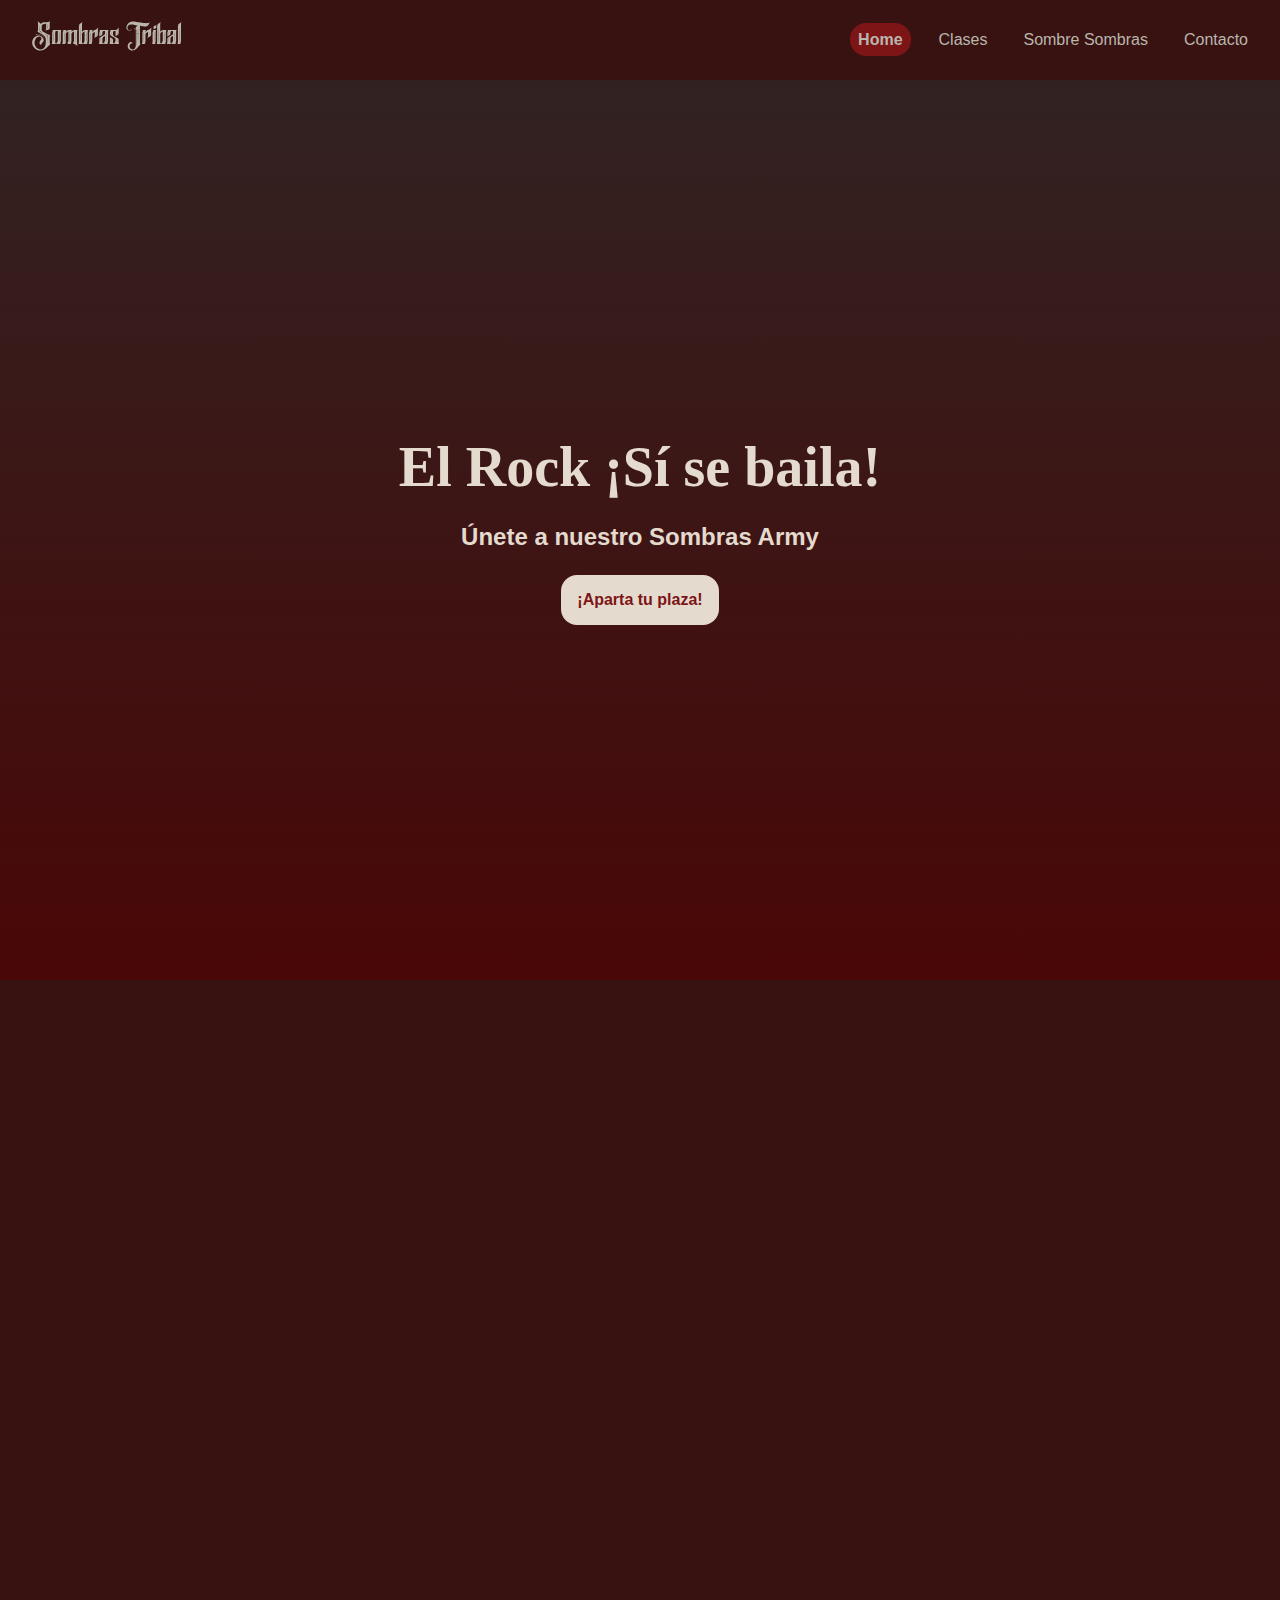
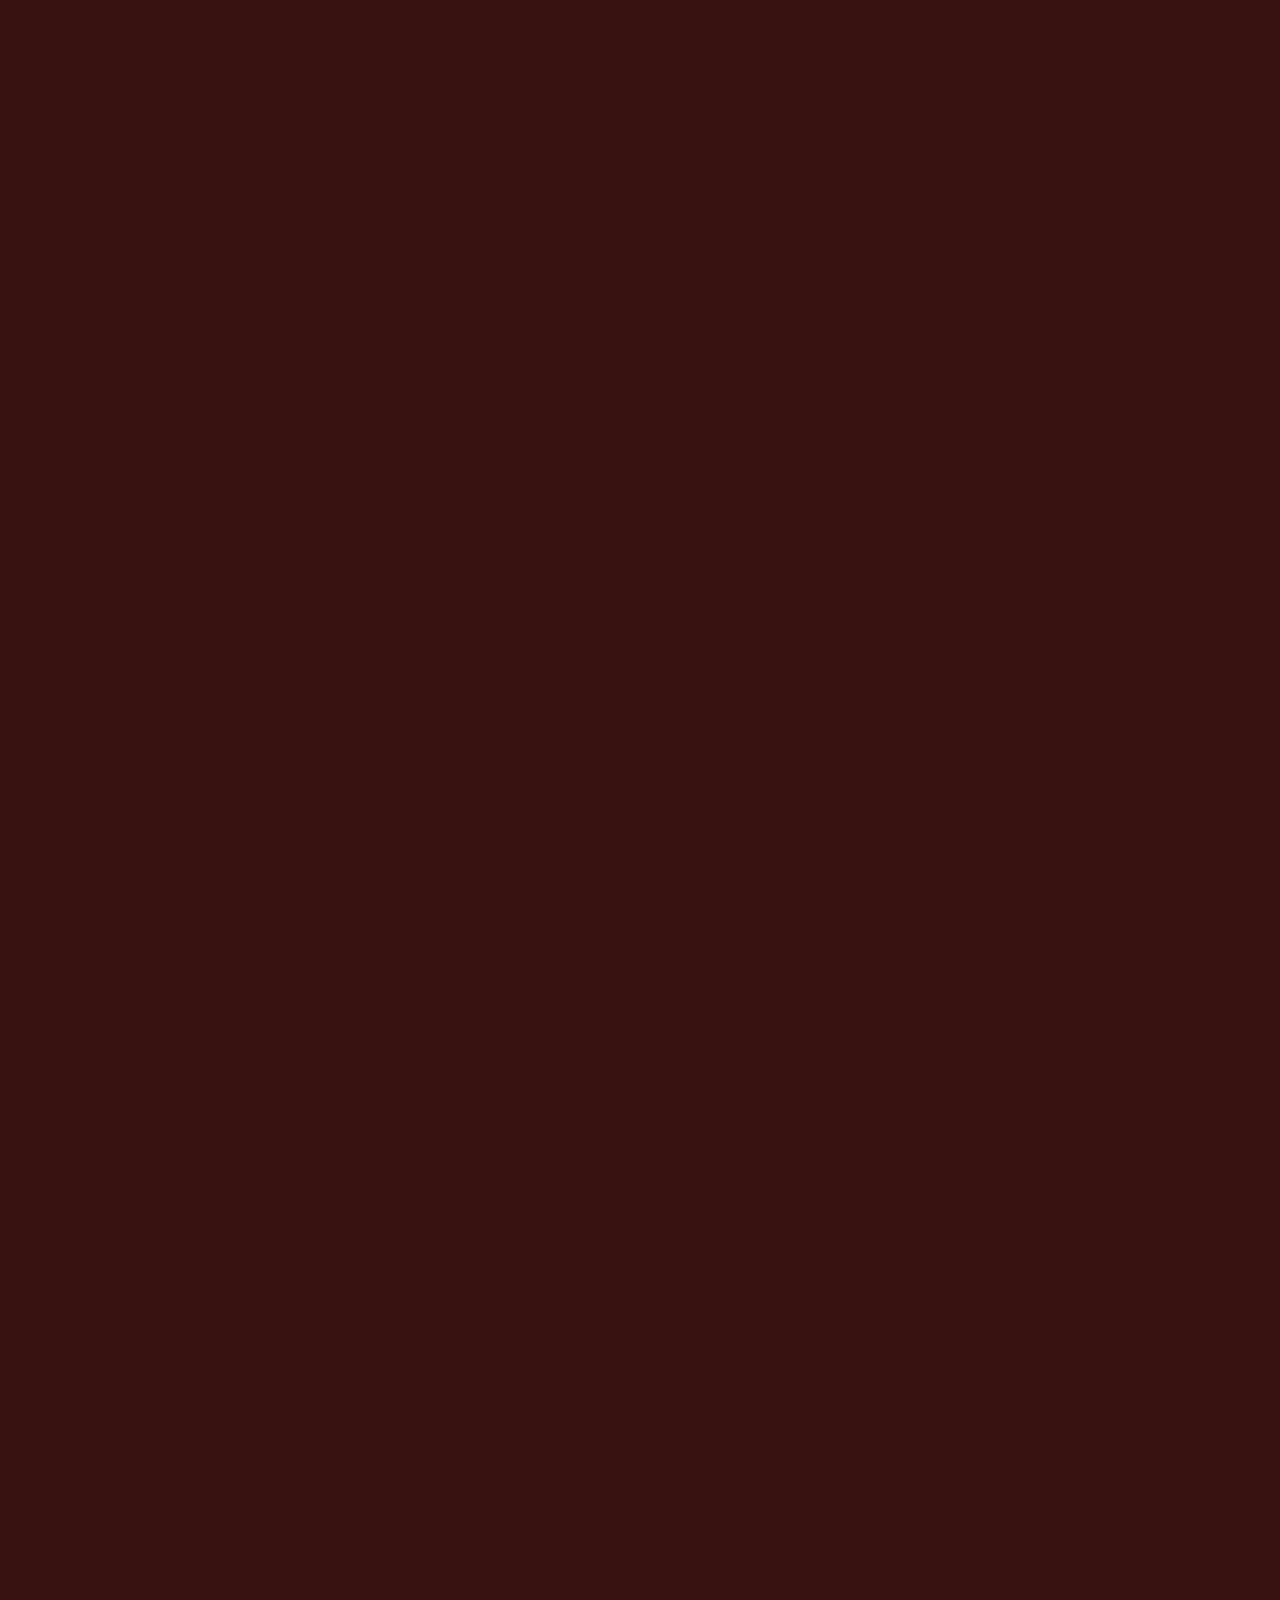
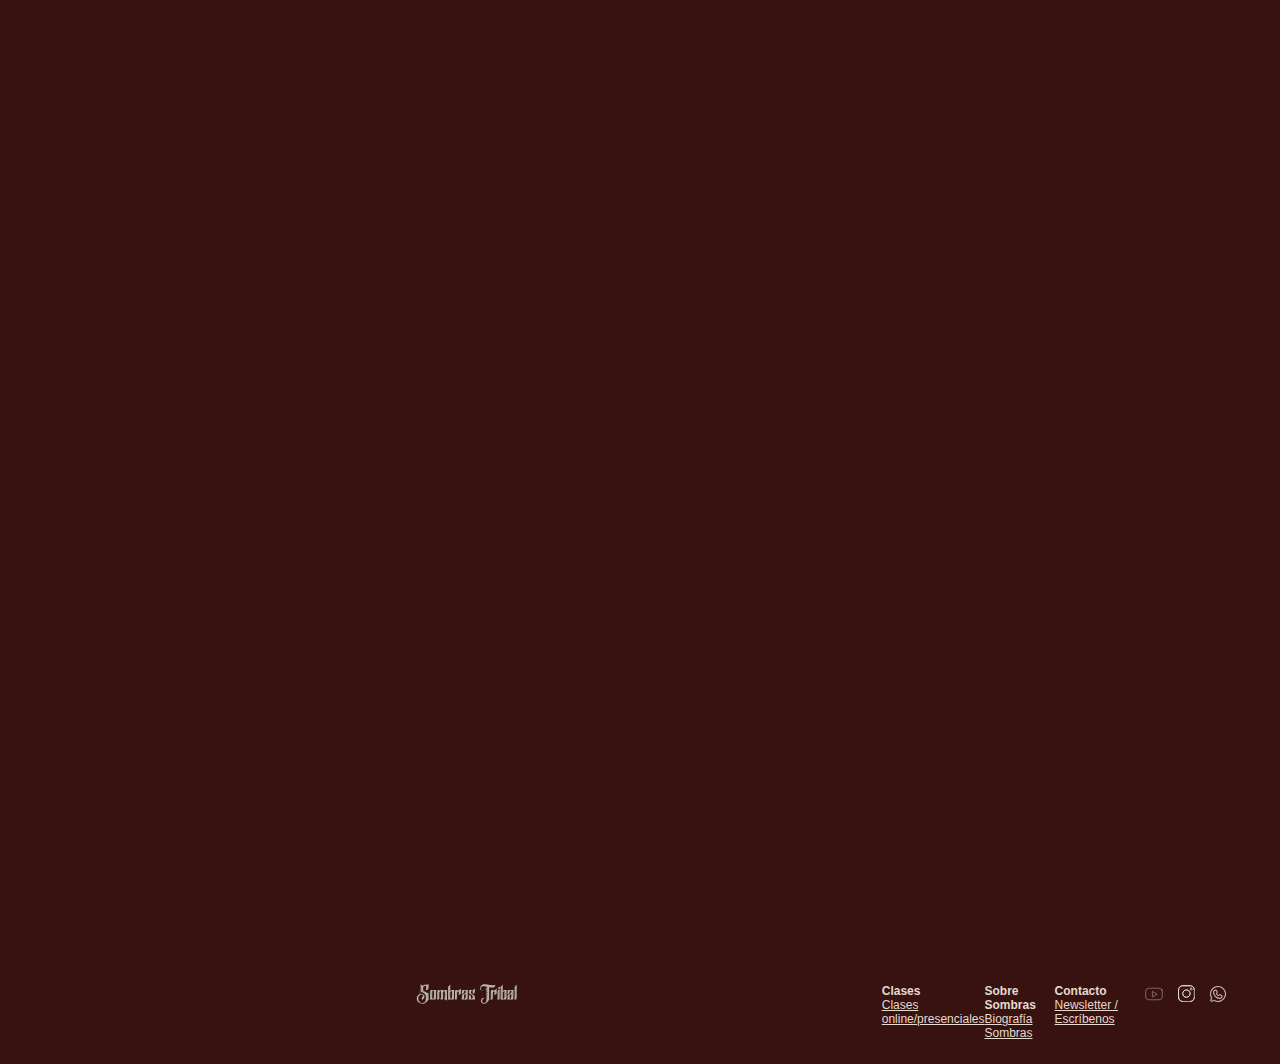
==== index.html @ c1f5e8cf "arreglo de imagenes en webp" ====
<!-- Este documento HTML contiene la información principal de la web
Header - Barra de navegación - Contenido principal - Pie de página
-->

<!DOCTYPE html>
<html lang="es">

<head>
    <meta charset="UTF-8">
    <meta name="viewport" content="width=device-width, initial-scale=1.0">
            <!-- Primary Meta Tags -->
    <title>Sombras Tribal</title>
    <meta name="title" content="Sombras Tribal" />
    <meta name="description" content="" />

    <!-- Open Graph / Facebook -->
    <meta property="og:type" content="website" />
    <meta property="og:url" content="https://xiuquijadacei.com/" />
    <meta property="og:title" content="Sombras Tribal" />
    <meta property="og:description" content="" />
    <meta property="og:image" content="./assets/clases_composicion.jpg" />

    <!-- Twitter -->
    <meta property="twitter:card" content="summary_large_image" />
    <meta property="twitter:url" content="https://xiuquijadacei.com/" />
    <meta property="twitter:title" content="Sombras Tribal" />
    <meta property="twitter:description" content="" />
    <meta property="twitter:image" content="./assets/clases_composicion.jpg" />

<!-- Meta Tags Generated with https://metatags.io -->
    <!--Favicon -->
    <link rel="shortcut icon" href="./assets/apple-touch-icon.png" type="image/x-icon">

    <link rel="stylesheet" href="css/index.css">
    <script defer src="js/index.js"></script>
</head>

<body>

    <!-- Header - Cabecera de la página: Contiene el logo de la organización y la barra de navegación de la página que lleva a otras secciones -->

    <header class="header">
        <nav class="header__menu">
            <input type="checkbox" id="check">
            <label for="check" class="checkbtn">
                <img src="./assets/menu.svg" alt="menu">
            </label>
            <a href="#" class="enlace">
                <img src="./assets/logo.svg" alt=""  class="logo">
            </a>
            <ul class="header__menu-links">
                <li><a class="active--link" href="index.html">Home</a></li>
                <li><a href="clases.html">Clases</a></li>
                <li><a href="about-sombras.html">Sombre Sombras</a></li>
                <li><a href="contacto.html">Contacto</a></li>
            </ul>
       
          
        </nav>
    </header>

    <!-- Hero: Banner del sitio web -->

    <section class="hero">
        <div class="hero__container">
            <div class="hero__container--texto">
                <h1>El Rock ¡Sí se baila!</h1>
                <h4>Únete a nuestro Sombras Army</h4>
                <a class="btn" href="contacto.html">¡Aparta tu plaza!</a>
            </div>
        </div>
    </section>

    <!-- Sobre la academia: Se habla sobre la historia de la acadamia -->

    <section class="about appear">
        <div class="cont">
            <div class="about__content">
                <h2>¿De qué se trata Sombras?</h2>
                <p>El Dark Fusion estilo SOMBRAS ©, es una nueva forma de danza, creada por Akzara Martini, directora de
                    la
                    academia que lleva el mismo nombre SOMBRAS. La música utilizada para este estilo de danza es Rock y
                    electrónica en sus diferentes ramas y su propósito es realzar la figura humana con MISTICISMO y
                    PODER.
                </p>
                <a class="btn" href="about-sombras.html">¡Conoce nuestra historia!</a>
            </div>

            <picture class="img__clases">
                <source media="" srcset="">
                <img class="img__clases" src="./assets/seccion_about_index.jpg" alt="">
            </picture>
        </div>
    </section>

    <!-- Clases: Galería de las clases a las que puede asistir el usuario, lo llevamos también a una página dedicada solo al contenido de clases -->

    <section class="clases appear">

        <div class="clases__content cont">
            <picture class="img__clases">
                <source media="" srcset="./assets/clases_dark.jpg">
                <img class="img__clases" src="./assets/clases_dark.webp" alt="clase-dark">
            </picture>
            <div class="clases__content--text">
                <h4>Dark fusión Sombras</h4>
                <p>Entrenarás técnica de tribal, bellydance, street dance, entre otras danzas y la mejor manera de
                    fusionarlas.</p>
                <a class="btn" href="clases.html">Te contamos más...</a>
            </div>
        </div>

        <div class="clases__content cont">
            <picture class="img__clases">
                <source media="" srcset="./assets/clases_belly.jpg">
                <img class="img__clases" src="./assets/clases_belly.webp" alt="clase-belly">
            </picture>
            <div class="clases__content--text">
                <h4>Bellyfusión</h4>
                <p>El mejor estilo para trabajar tu sensualidad, flow, groove, técnica y velocidad.</p>
                <a class="btn" href="clases.html">Te contamos más...</a>
            </div>
        </div>

        <div class="clases__content cont">
            <picture class="img__clases">
                <source media="" srcset="./assets/clases_elementos.png">
                <img class="img__clases" src="./assets/clases_elementos.webp" alt="clase-elementos">
            </picture>
            <div class="clases__content--text">
                <h4>Elementos</h4>
                <p>Sillas, velos, abanicos... exploramos con un elemento diferente cada mes.</p>
                <a class="btn" href="clases.html">Te contamos más...</a>
            </div>
        </div>

        <div class="clases__content cont">
            <picture class="img__clases">
                <source srcset="./assets/clases_composicion.jpg">
                <img class="img__clases" src="./assets/clases_composicion.webp" alt="clase-composicion">
            </picture>
            <div class="clases__content--text">
                <h4>Composición Coreográfica</h4>
                <p>Refuerza musicalidad, conteo musical, importancia de las frases musicales, entre otros
                    vocabularios de la música y danza.</p>
                <a class="btn" href="clases.html">Te contamos más...</a>
            </div>
        </div>

    </section>

    <!-- Galería: Mostramos las últimas presentaciones de la escuela y llevamos al usuario a videos de Youtube para que conozca un poco más -->

    <section class="gallery appear">
        <h3>Últimas presentaciones</h3>
        <div class="gallery__container">
            <div class="gallery__content">
                <a href="https://" target="_blank" rel="noopener noreferrer">
                    <picture class="img__gallery">
                        <source media="" srcset="">
                        <img class="img__gallery" src="" alt="">
                    </picture>
                    <div class="gallery__content--text">
                        <h4>Bastet - Gala MUM</h4>
                        <p>Pequeña explicación sobre lo que bailamos</p>
                    </div>
                </a>
            </div>

            <div class="gallery__content">
                <a href="https://" target="_blank" rel="noopener noreferrer">
                    <picture class="img__gallery">
                        <source media="" srcset="">
                        <img class="img__gallery" src="" alt="">
                    </picture>
                    <div class="gallery__content--text">
                        <h4>Bastet - Gala MUM</h4>
                        <p>Pequeña explicación sobre lo que bailamos</p>
                    </div>
                </a>
            </div>

            <div class="gallery__content">
                <a href="https://" target="_blank" rel="noopener noreferrer">
                    <picture class="img__gallery">
                        <source media="" srcset="">
                        <img class="img__gallery" src="" alt="">
                    </picture>
                    <div class="gallery__content--text">
                        <h4>Bastet - Gala MUM</h4>
                        <p>Pequeña explicación sobre lo que bailamos</p>
                    </div>
                </a>
            </div>

            <div class="gallery__content">
                <a href="https://" target="_blank" rel="noopener noreferrer">
                    <picture class="img__gallery">
                        <source media="" srcset="">
                        <img class="img__gallery" src="" alt="">
                    </picture>
                    <div class="gallery__content--text">
                        <h4>Bastet - Gala MUM</h4>
                        <p>Pequeña explicación sobre lo que bailamos</p>
                    </div>
                </a>
            </div>
        </div>
    </section>

    <!-- FAQ: Mostramos preguntas frecuentes que pueden tener los alumnos -->

    <section class="faq appear">

        <div class="faq__container cont">

            <h3>FAQ</h3>

            <div class="faq__bloque active">
                <h4 class="faq__titulo">¿Qué es la danza Tribal Fusión?</h4>
                <p class="faq__contenido">Es una danza sensual y expresiva que fusiona elementos de diferentes estilos
                    de danza oriental y folclórica, como danza del vientre, danza india y flamenco, entre otros.</p>
            </div>

            <div class="faq__bloque">
                <h4 class="faq__titulo">¿Necesito experiencia previa?</h4>
                <p class="faq__contenido">¡No para nada! Lo importante es tener ganas de aprender, pasarlo bien y
                    conectar con tu cuerpo.</p>
            </div>

            <div class="faq__bloque">
                <h4 class="faq__titulo">¿Qué tipo de vestimenta necesito?</h4>
                <p class="faq__contenido">Se recomienda ropa cómoda que te permita moverte libremente, como leggings,
                    camisetas holgadas y faldas o pantalones anchos.</p>
            </div>

            <div class="faq__bloque">
                <h4 class="faq__titulo">¿Es difícil aprender Tribal Fusión?</h4>
                <p class="faq__contenido">Como toda danza, requiere práctica y dedicación, pero lo más importante es
                    divertirse en el proceso. Ofrecemos un ambiente acogedor donde aprenderás a tu ritmo.</p>
            </div>

        </div>

    </section>

    <!-- Footer: Culminamos ésta página con el footer donde estan los links de cada seccion y las redes de la escuela -->

    <footer class="footer">

        <div class="footer__links cont">

            <img src="./assets/logo.svg" alt="" class="logo">

            <ul>
                <li><b>Clases</b></li>
                <li><a href="clases.html">Clases online/presenciales</a></li>
            </ul>

            <ul>
                <li><b>Sobre Sombras</b></li>
                <li><a href="about-sombras.html">Biografía Sombras</a></li>
            </ul>

            <ul>
                <li><b>Contacto</b></li>
                <li><a href="contacto.html">Newsletter / Escríbenos</a></li>

            </ul>

            <ul class="redes__container--logos">

                <!-- Link a Youtube -->
                <li><a href="https://www.youtube.com/@SombrasTribal" target="_blank" rel="noopener noreferrer">
                    <img class="footer__img" src="./assets/youtube_vector.svg" alt="">
                </a></li>

                <!-- Link a Instagram -->

                <li><a href="https://www.instagram.com/sombrastribal/" target="_blank" rel="noopener noreferrer">
                    <img class="footer__img" src="./assets/instagram_vector.svg" alt="">
                </a></li>

                <!-- Link a Whatsapp -->
                <li><a href="https://" target="_blank" rel="noopener noreferrer">
                    <img class="footer__img" src="./assets/whatsapp_svg.svg" alt="">
                </a></li>
            </ul>
        </div>
    </footer>

</body>

</html>
---- css/index.css ----
:root {
    /* Colores */
    --red100: #e51e1b;
    --red200: #c01920;
    --red300: #7d1516;
    --red-dark400: #381211;
    --dark100: #4d484f;
    --dark200: #272f32;
    --cream100: #e4dace;
    --cream200: #cfc9bd;
    --cream300: #bab6ad;

    /* Tipografías */

    --display: "Fire Flight", "Boska", sans-serif;
    --heading-font: "Boska", "Arial", sans-serif;
    --body-font: "Satoshi", "Arial", sans-serif;

    /* Tamaños encabezados */

    --h1: 3.5em;
    --h2: 2.8em;
    --h3: 2.1em;
    --h4: 1.5em;
    --h5: 1.2em;

    /* Tamaños tipografías */

    --body1-device: 0.875em;
    --body1-desktop: 0.813em;

}

/* RESET */

* {
    box-sizing: border-box;
    margin: 0;
    padding: 0;
    list-style: none;
    text-decoration: none;
    border: none;
    outline: none;
}

body {
    width: 100%;
    height: 100vh;
    background-color: var(--red-dark400);
}

img {
    width: 100%;
}

h1,
h2,
h3,
h4,
h5,
h6 {
    font-family: var(--heading-font);
}

h1 {
    font-size: var(--h1);
}

h2 {
    font-size: var(--h2);
}

h3 {
    font-size: var(--h3);
}

h4 {
    font-size: var(--h4);
}

h5 {
    font-size: var(--h5);
}

p {
    font-family: var(--body-font);
}

a {
    color: var(--cream100);
    font-family: var(--body-font);
}

/* Clase general para contenedores */

.cont {
    max-width: 1200px;
    margin: 0 auto;
    overflow: hidden;
}

/* Scroll */

.appear{
    opacity: 0;
    transition: opacity .4s ease-in;
}

/* Estilos cabecera */

.header__menu {
    width: 100%;
    height: 80px;
    background-color: var(--red-dark400);
    color: var(--cream300);

}

.enlace{
    position: absolute;
    padding: 1em 2em;
}

.logo{
    height: 40px;
}

.header__menu-links {
    float: right;
    margin-right: 1em;
}

.header__menu .header__menu-links li{
    display: inline-block;
    line-height: 80px;
    margin: 0 0.5em;
}

.header__menu-links li a {
    color: var(--cream300);
    border-radius: 1em;
    padding: 0.5em;
}

.active--link, .header__menu-links li a:hover{
    background-color: var(--red300);
    font-weight: bold;
    transition: 0.5s;
}

.checkbtn{
    font-size: 2em;
    color: var(--cream200);
    float: right;
    line-height: 80px;
    margin-right: 1.5em;
    cursor: pointer;
    display: none;
}

#check{
    display: none;
}

/* Estilos Hero */

.hero {
    width: 100%;
    height: 100vh;
    background: linear-gradient(rgba(45, 45, 45, 0.608), rgba(84, 0, 0, 0.608)), url(../assets/banner.jpg);
    background-repeat: no-repeat;
    background-size: cover;
    background-position: center;

    padding: 5em 1em;

    display: flex;
    justify-content: center;
    align-items: center;
    gap: 1em;
}

.hero__container--texto {
    display: flex;
    flex-direction: column;
    gap: 1.5em;
    align-items: center;
    color: var(--cream100);
}

.hero__container--texto h1 {
    font-family: var(--h1);
    color: var(--cream100);
}

.btn {
    color: var(--red300);
    background-color: var(--cream100);
    padding: 1em;
    border-radius: 1em;
    font-family: var(--body-font);
    font-weight: bold;
    font-size: 1em;
    text-align: center;
}

/* Estilos sección about */

.about{
    padding: 1.5em;
    display: flex;
    flex-direction: row;
    background-color: var(--red-dark400);
}

.about .cont {
    display: flex;
    flex-direction: row;
    align-items: center;
    flex-wrap: wrap;
}

.about__content{
    background-color: var(--red-dark400);
    color: var(--cream100);

    display: flex;
    flex-direction: column;
    justify-content: center;
    align-items: center;
    align-self:auto;

    gap: 2em;
    padding: 2em;
}

img__clases {
    border-radius: 1em;
}

/* Estilos sección clases */

.clases{
    height: 71.1%;
    background-color: var(--red300);
    display: flex;
    justify-content: center;
    flex-wrap: wrap;
    padding: 2em;
}

.clases__content{
    background-color: var(--red-dark400);
}

.clases__content, .gallery__content{
    width: 325px;

    display: flex;
    flex-direction: column;
    align-items: flex-start;
    gap: 0.5em;

    margin: 1em;
    border-radius: 1em;
    overflow: hidden;
    box-shadow: 0px 1px 10px rgba(0, 0, 0, 0.2);
    transition: all 400ms ease;
}

.clases__content:hover, .gallery__content:hover{
    box-shadow: 5px 5px 20px rgba(0, 0, 0, 0.4);
    transform: translateY(-3%);
}

.clases__content--text, .gallery__content--text {
    flex-grow: 1;
    display: flex;
    flex-direction: column;
    justify-content: space-between;
    gap: 1em;
    color: var(--cream100);
    padding: 1em;
}

.img__clases, .img__gallery {
    width: 100%;
    height: auto;
    object-fit: cover;
}

/* Estilos galería */

.gallery {
    background-color: var(--red-dark400);
    color: var(--cream100);
    display: flex;
    flex-direction: column;
    align-items: center;
    justify-content: center;
    flex-wrap: wrap;
    padding: 2em;
}

.gallery__container {
    display: flex;
    flex-wrap: wrap;
}

.gallery__content{
    background-color: var(--red300);
}

/* Estilos FAQ */

.faq {
    width: 100%;
    margin: auto;
    display: flex;
    flex-direction: column;
    align-items: center;

    background-color: var(--red300);
    padding: 2.5em 5em;
    gap: 1.5em;
    color: var(--dark200);
}

.faq h3 {
    text-align: center;
    color: var(--cream100);
    padding: 0.2em;
}

.faq__container {
    width: 100%;
    padding: 1em;
    gap: 1em;
    border-radius: 1em;
}

.faq__bloque {
    margin: 1em;
    padding: 1em;
    background-color: var(--cream300);
    gap: 1em;
    border-radius: 1em;
    transition: all 0.5s ease;
    cursor: pointer;
}

.faq .faq__bloque.active .faq__contenido {
    height: 4em;
}

.faq__contenido {
    height: 0;
    padding: 0;
    overflow: hidden;
    transition: all 0.5s ease;
    margin-top: 0.5em;
}

/* Estilos footer */

.footer {
    width: 100%;
    padding: 1em;
    background-color: var(--red-dark400);
    color: var(--cream100);
    font-family: var(--body-font);
    font-size: 0.75em;
}

.footer__links {
    width: 100%;
    display: flex;
    padding: 1em;
}

.footer .footer__links ul a {
    text-decoration: underline;
}

.redes {
    display: flex;
    flex-direction: row;
    justify-content: space-between;
    padding: 0 3em;
}

.redes__container--logos {
    display: flex;
    flex-direction: row;
    gap: 1em;
}

.footer__img{
    width: 20px;
    height: 20px;
}

.footer .logo{
    height: 20px;
}

/* Página CLases */

.clases__container{
    display: flex;
    flex-wrap: wrap;
}

/* Página About-Sombras */

.about-sombras__page {
    width: 100%;
    color: var(--cream100);
    background-color: var(--red-dark400);
}

.about-sombras__container--uno {
    display: flex;
    flex-direction: column;
    align-items: end;
    justify-content: center;
    padding: 3em;
}

.content--right, .content--left{
    color: var(--cream100);
    display: flex;
    flex-direction: column;
    gap: 1em;
    max-width: 600px;
}

.about-sombras__container--dos {
    display: flex;
    flex-direction: column;
    align-items: center;
    justify-content: center;
}

.content--center {
    max-width: 700px;
}

.about-sombras__container--tres{
    display: flex;
    flex-direction: column;
    align-items: start;
    justify-content: center;
    padding: 3em;
}

.about-sombras__container--cuatro {
    display: flex;
    flex-direction: column;
    align-items: center;
    justify-content: center;
}

.content--center {
    max-width: 700px;
}

.content--center h4 {
    color: var(--cream100)
}

/* Fondos About-Sombras */

.about-sombras__container--uno {
    height: 100vh;
    background: linear-gradient(rgba(45, 45, 45, 0.404), rgba(84, 0, 0, 0.432)), url(../assets/about_sombras--uno.jpg);
    background-repeat: no-repeat;
    background-size: cover;
    background-position: center;
}

.about-sombras__container--dos{
    height: 100vh;
    background: linear-gradient(rgba(45, 45, 45, 0.404), rgba(84, 0, 0, 0.432)), url(../assets/about_sombras--dos.jpg);
    background-repeat: no-repeat;
    background-size: cover;
    background-position: center;
}

.about-sombras__container--tres {
    height: 100vh;
    background: linear-gradient(rgba(45, 45, 45, 0.404), rgba(84, 0, 0, 0.432)), url(../assets/about_sombras--tres.jpg);
    background-repeat: no-repeat;
    background-size: cover;
    background-position: center;
}

.about-sombras__container--cuatro {
    height: 100vh;
    background: linear-gradient(rgba(45, 45, 45, 0.404), rgba(84, 0, 0, 0.432)), url(../assets/about_sombras--cuatro.jpg);
    background-repeat: no-repeat;
    background-size: cover;
    background-position: center;
}

/* Página de contacto */

.contact{
    height: 100%;
    background: linear-gradient(rgba(45, 45, 45, 0.404), rgba(84, 0, 0, 0.432)), url(../assets/back_contact.jpg);
    background-repeat: no-repeat;
    background-size: cover;
    background-position: center;

    display: flex;
    align-items: center;
    justify-content: center;
    flex-wrap: wrap;
}

.contact__container{
    display: flex;
    align-items: center;
}

.contact--left{
    display: flex;
    flex-direction: column;
    gap: 0.5em;
    padding: 1em;
    border-radius: 1em;
    background: linear-gradient(rgba(255, 255, 255, 0.404), rgba(163, 0, 0, 0.432)),var(--red100);
}


/* Puntos de quiebre */

@media(max-width:858px){
    
    .checkbtn{
      display: block ;
    }
    .header__menu-links{
      position: fixed;
      width: 100%;
      height: 100vh;
      background: var(--dark200);
      top: 80px;
      left: -100%;
      text-align: center;
      transition: all 0.5s;
    }
    .header__menu .header__menu-links li{
        display: block;
        margin: 50px 0;
        line-height: 30px;
    
    }
    
      .header__menu .header__menu-links li .active--link{
        font-size: 20px;
    }
    
    li .active--link:hover, li .active--link.active{
        background: none;
        color: var(--red100);
      }
    
      #check:checked ~ .header__menu-links{
        left: 0;
      }
    
    }
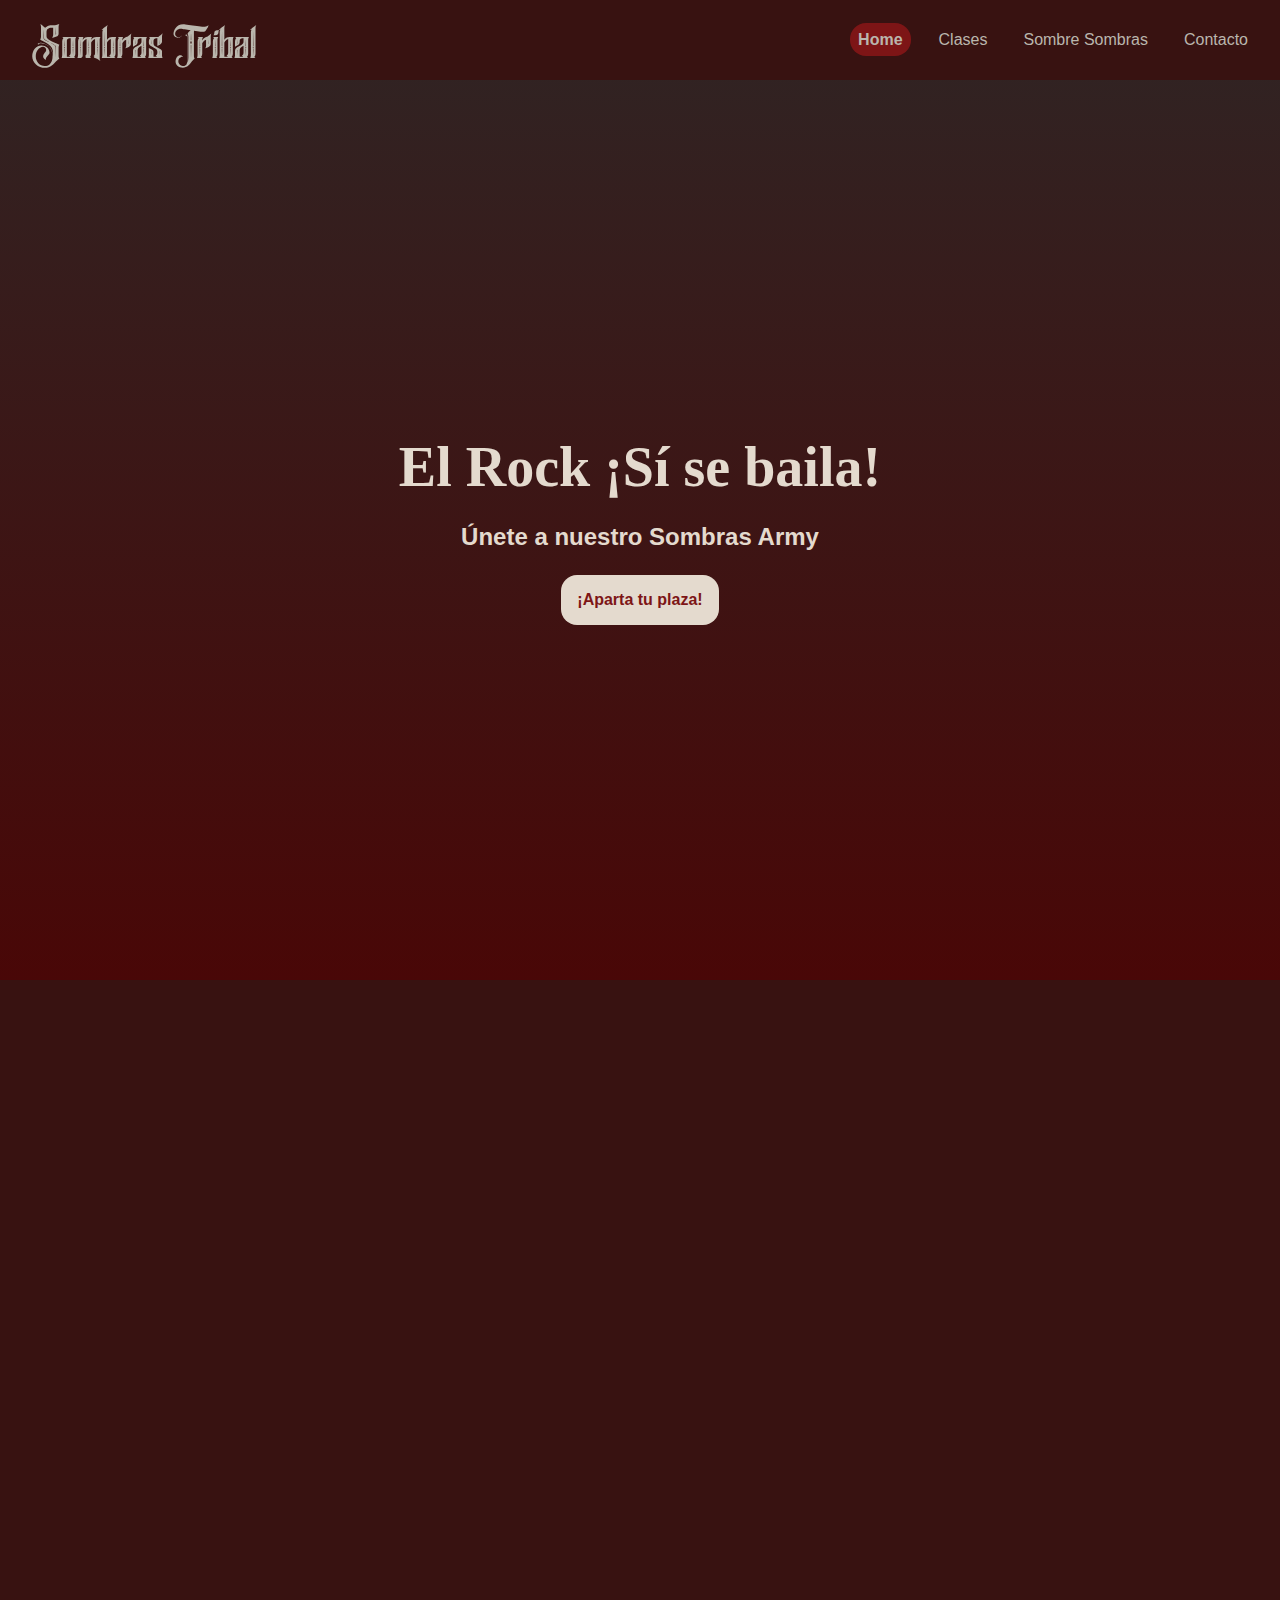
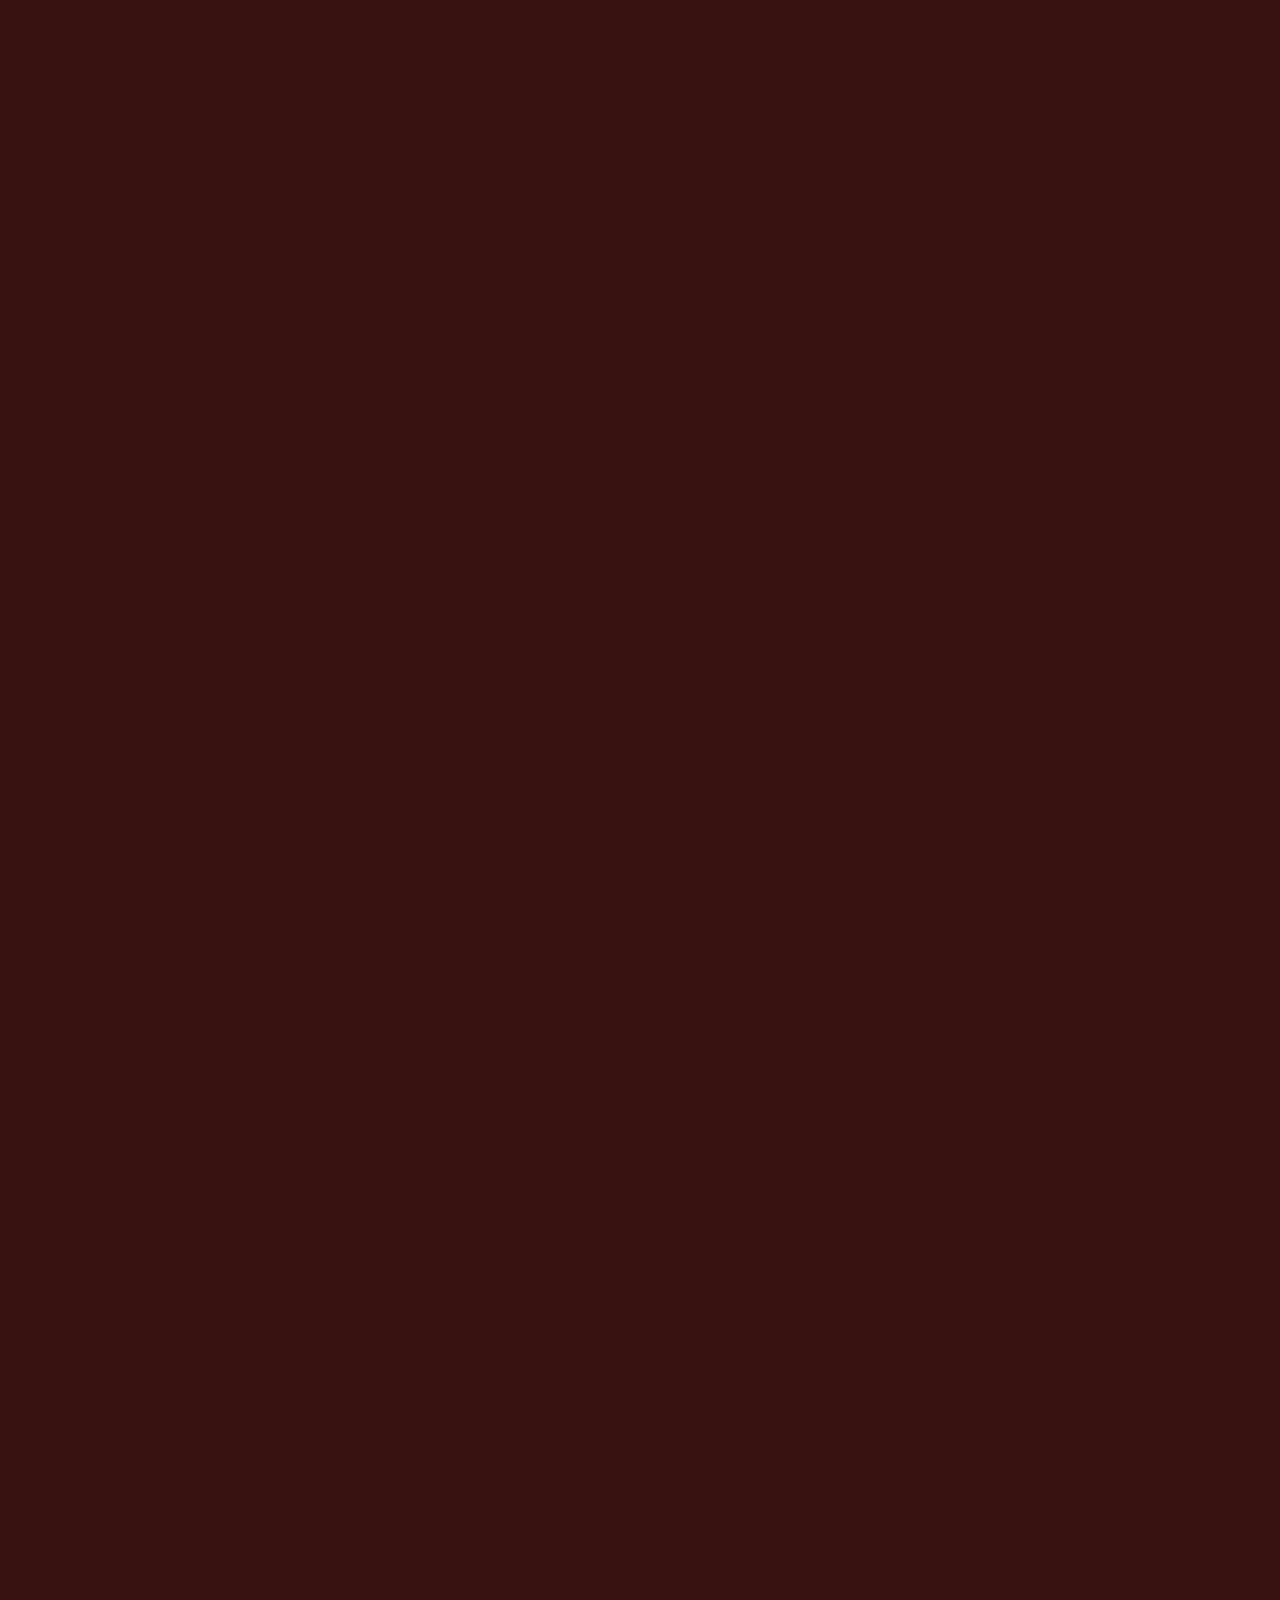
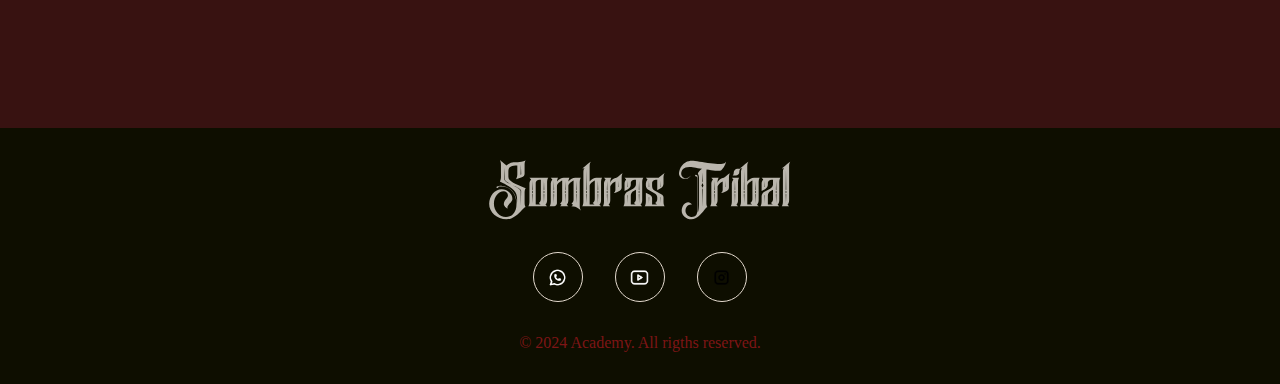
==== commit 41f0b1ec: "Cambio de footer" ====
--- a/index.html
+++ b/index.html
@@ -7,8 +7,9 @@
 
 <head>
     <meta charset="UTF-8">
-    <meta name="viewport" content="width=device-width, initial-scale=1.0">
-            <!-- Primary Meta Tags -->
+    <meta name="viewport"
+        content="width=device-width, user-scalable=no, initial-scale=1.0, maximum-scale=1.0, minimum-scale=1.0">
+    <!-- Primary Meta Tags -->
     <title>Sombras Tribal</title>
     <meta name="title" content="Sombras Tribal" />
     <meta name="description" content="" />
@@ -27,15 +28,16 @@
     <meta property="twitter:description" content="" />
     <meta property="twitter:image" content="./assets/clases_composicion.jpg" />
 
-<!-- Meta Tags Generated with https://metatags.io -->
+    <!-- Meta Tags Generated with https://metatags.io -->
     <!--Favicon -->
-    <link rel="shortcut icon" href="./assets/apple-touch-icon.png" type="image/x-icon">
+    <link rel="shortcut icon" href="./assets/paraguas-favicon.png" type="image/x-icon">
 
     <link rel="stylesheet" href="css/index.css">
     <script defer src="js/index.js"></script>
 </head>
 
 <body>
+
 
     <!-- Header - Cabecera de la página: Contiene el logo de la organización y la barra de navegación de la página que lleva a otras secciones -->
 
@@ -46,7 +48,7 @@
                 <img src="./assets/menu.svg" alt="menu">
             </label>
             <a href="#" class="enlace">
-                <img src="./assets/logo.svg" alt=""  class="logo">
+                <img src="./assets/logo.svg" alt="" class="logo">
             </a>
             <ul class="header__menu-links">
                 <li><a class="active--link" href="index.html">Home</a></li>
@@ -54,8 +56,8 @@
                 <li><a href="about-sombras.html">Sombre Sombras</a></li>
                 <li><a href="contacto.html">Contacto</a></li>
             </ul>
-       
-          
+
+
         </nav>
     </header>
 
@@ -77,18 +79,20 @@
         <div class="cont">
             <div class="about__content">
                 <h2>¿De qué se trata Sombras?</h2>
-                <p>El Dark Fusion estilo SOMBRAS ©, es una nueva forma de danza, creada por Akzara Martini, directora de
+                <p>El Dark Fusion estilo SOMBRAS ©, es una nueva forma de danza, creada por Akzara Martini,
+                    directora de
                     la
-                    academia que lleva el mismo nombre SOMBRAS. La música utilizada para este estilo de danza es Rock y
+                    academia que lleva el mismo nombre SOMBRAS. La música utilizada para este estilo de danza es
+                    Rock y
                     electrónica en sus diferentes ramas y su propósito es realzar la figura humana con MISTICISMO y
                     PODER.
                 </p>
                 <a class="btn" href="about-sombras.html">¡Conoce nuestra historia!</a>
             </div>
 
-            <picture class="img__clases">
+            <picture class="img__about">
                 <source media="" srcset="">
-                <img class="img__clases" src="./assets/seccion_about_index.jpg" alt="">
+                <img class="img__about" src="./assets/seccion_about_index.jpg" alt="">
             </picture>
         </div>
     </section>
@@ -218,7 +222,8 @@
 
             <div class="faq__bloque active">
                 <h4 class="faq__titulo">¿Qué es la danza Tribal Fusión?</h4>
-                <p class="faq__contenido">Es una danza sensual y expresiva que fusiona elementos de diferentes estilos
+                <p class="faq__contenido">Es una danza sensual y expresiva que fusiona elementos de diferentes
+                    estilos
                     de danza oriental y folclórica, como danza del vientre, danza india y flamenco, entre otros.</p>
             </div>
 
@@ -230,7 +235,8 @@
 
             <div class="faq__bloque">
                 <h4 class="faq__titulo">¿Qué tipo de vestimenta necesito?</h4>
-                <p class="faq__contenido">Se recomienda ropa cómoda que te permita moverte libremente, como leggings,
+                <p class="faq__contenido">Se recomienda ropa cómoda que te permita moverte libremente, como
+                    leggings,
                     camisetas holgadas y faldas o pantalones anchos.</p>
             </div>
 
@@ -246,49 +252,17 @@
 
     <!-- Footer: Culminamos ésta página con el footer donde estan los links de cada seccion y las redes de la escuela -->
 
-    <footer class="footer">
-
-        <div class="footer__links cont">
-
-            <img src="./assets/logo.svg" alt="" class="logo">
-
-            <ul>
-                <li><b>Clases</b></li>
-                <li><a href="clases.html">Clases online/presenciales</a></li>
-            </ul>
-
-            <ul>
-                <li><b>Sobre Sombras</b></li>
-                <li><a href="about-sombras.html">Biografía Sombras</a></li>
-            </ul>
-
-            <ul>
-                <li><b>Contacto</b></li>
-                <li><a href="contacto.html">Newsletter / Escríbenos</a></li>
-
-            </ul>
-
-            <ul class="redes__container--logos">
-
-                <!-- Link a Youtube -->
-                <li><a href="https://www.youtube.com/@SombrasTribal" target="_blank" rel="noopener noreferrer">
-                    <img class="footer__img" src="./assets/youtube_vector.svg" alt="">
-                </a></li>
-
-                <!-- Link a Instagram -->
-
-                <li><a href="https://www.instagram.com/sombrastribal/" target="_blank" rel="noopener noreferrer">
-                    <img class="footer__img" src="./assets/instagram_vector.svg" alt="">
-                </a></li>
-
-                <!-- Link a Whatsapp -->
-                <li><a href="https://" target="_blank" rel="noopener noreferrer">
-                    <img class="footer__img" src="./assets/whatsapp_svg.svg" alt="">
-                </a></li>
-            </ul>
-        </div>
+    <footer>
+        <img class="logo" src="assets/logo.svg" alt="logo-footer">
+        <div class="social__icons__container">
+            <a href="#" class="social__icon"></a>
+            <a href="#" class="social__icon"></a>
+            <a href="#" class="social__icon"></a>
+        </div>
+        <span class="copyrigth">&copy 2024 Academy. All rigths reserved.</span>
     </footer>
 
+
 </body>
 
 </html>--- a/css/index.css
+++ b/css/index.css
@@ -207,6 +207,7 @@
 /* Estilos sección about */
 
 .about{
+
     padding: 1.5em;
     display: flex;
     flex-direction: row;
@@ -217,7 +218,6 @@
     display: flex;
     flex-direction: row;
     align-items: center;
-    flex-wrap: wrap;
 }
 
 .about__content{
@@ -234,14 +234,13 @@
     padding: 2em;
 }
 
-img__clases {
+.img__about {
     border-radius: 1em;
 }
 
 /* Estilos sección clases */
 
 .clases{
-    height: 71.1%;
     background-color: var(--red300);
     display: flex;
     justify-content: center;
@@ -363,45 +362,67 @@
 
 /* Estilos footer */
 
-.footer {
-    width: 100%;
-    padding: 1em;
-    background-color: var(--red-dark400);
-    color: var(--cream100);
-    font-family: var(--body-font);
-    font-size: 0.75em;
-}
-
-.footer__links {
-    width: 100%;
-    display: flex;
-    padding: 1em;
-}
-
-.footer .footer__links ul a {
-    text-decoration: underline;
-}
-
-.redes {
-    display: flex;
-    flex-direction: row;
-    justify-content: space-between;
-    padding: 0 3em;
-}
-
-.redes__container--logos {
-    display: flex;
-    flex-direction: row;
-    gap: 1em;
-}
-
-.footer__img{
-    width: 20px;
-    height: 20px;
-}
-
-.footer .logo{
-    height: 20px;
+footer{
+    width: 100%;
+    position: relative;
+    bottom: 0;
+    left: 0;
+    padding: 2rem 8%;
+    background-color: #0e0e00;
+    display: flex;
+    justify-content: center;
+    align-items: center;
+    flex-direction: column;
+
+}
+
+.logo{
+    height: 60px;
+    margin-bottom: 1rem;
+}
+
+.social__icons__container, .footer__menu__container{
+    display: flex;
+    justify-content: center;
+    align-items: center;
+    flex-wrap: wrap;
+    margin-bottom: 1rem;
+}
+
+.social__icon{
+    height: 50px;
+    width: 50px;
+    border-radius: 50px;
+    border: 1px solid var(--cream100);
+    background-image: url(../assets/brand-whatsapp.png);
+    background-position: center;
+    background-size: 40%;
+    background-repeat: no-repeat;
+    margin: 1rem;
+}
+
+.social__icon:hover{
+    background-color: var(--red300);
+
+}
+
+.social__icon:nth-of-type(2){
+    background-image: url(../assets/brand-youtube.png) ;
+}
+
+.social__icon:nth-of-type(3){
+    background-image: url(../assets/brand-instagram.png) ;
+}
+
+.footer__menu__container{
+    list-style-type: none;
+    color: var(--cream100);
+    font-size: 18px;
+}
+
+.copyrigth{
+    color: var(--red300);
+    text-align: center;
 }
 
 /* Página CLases */
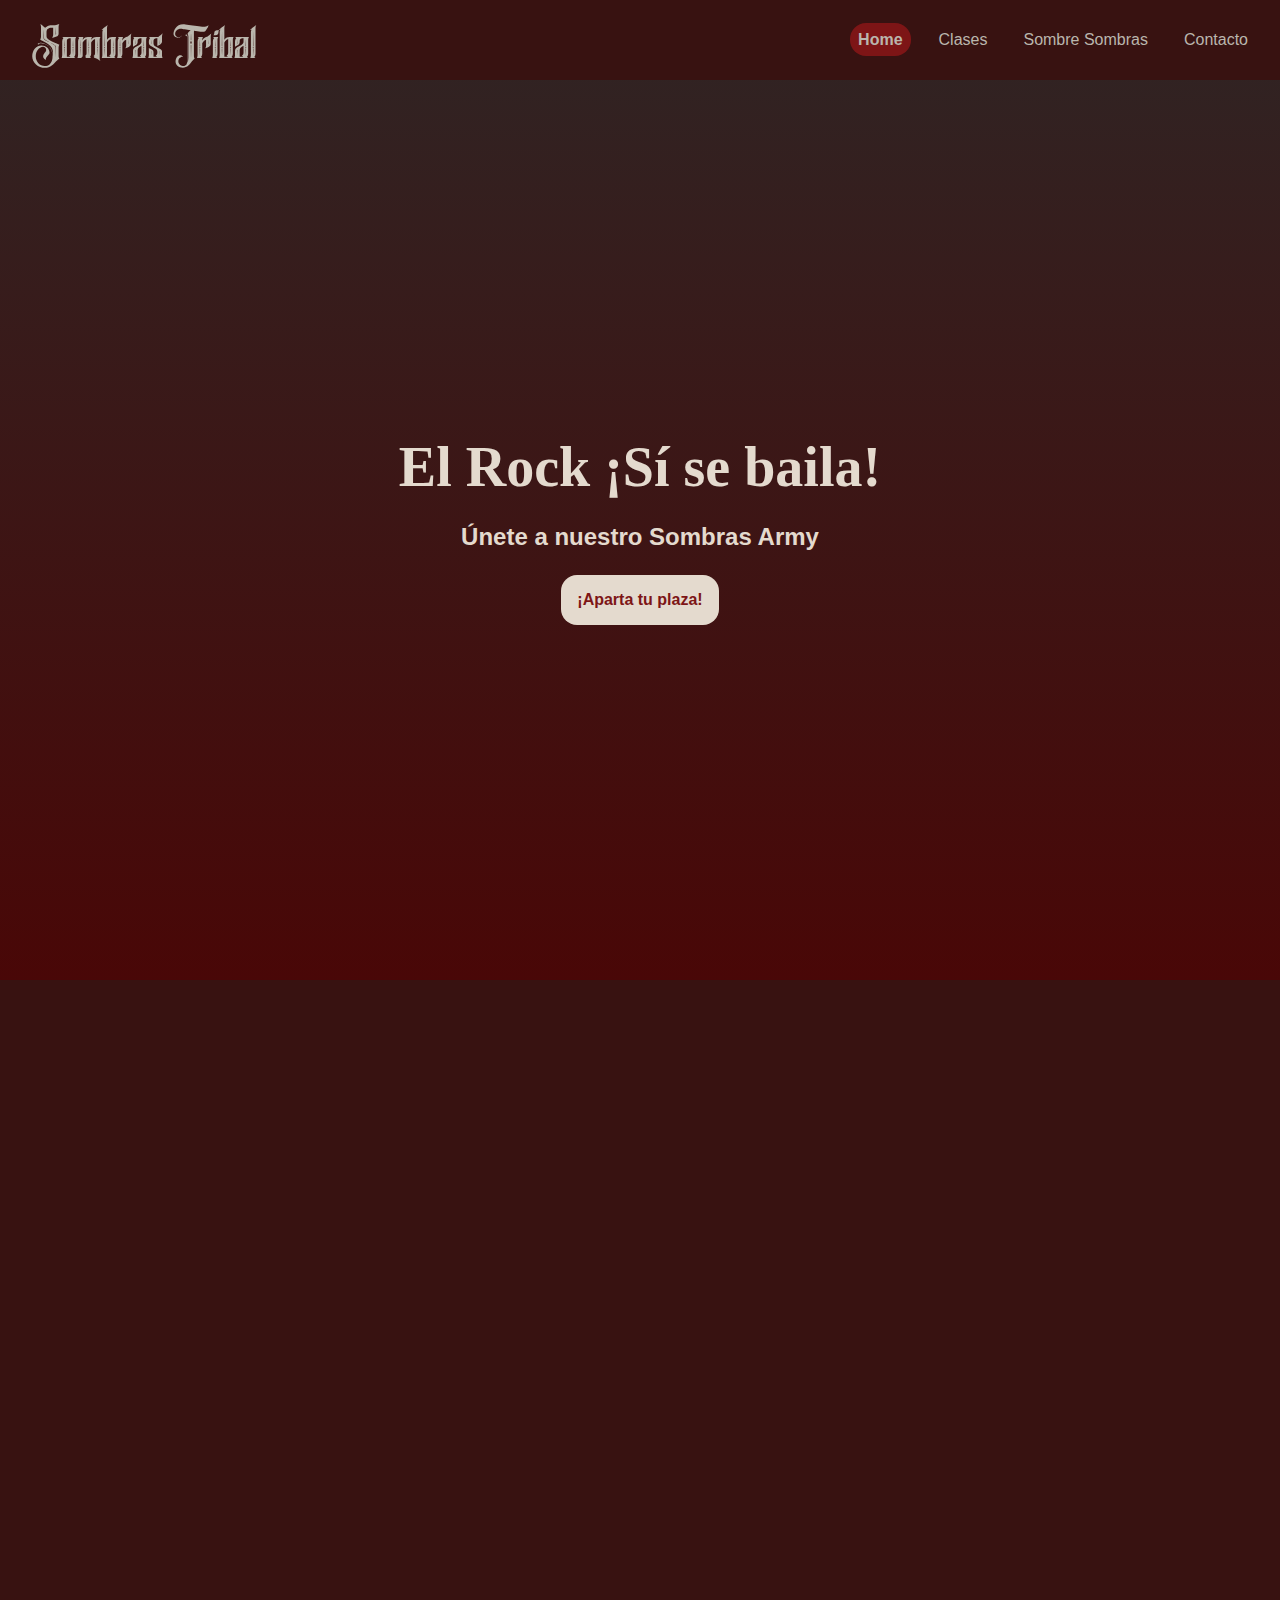
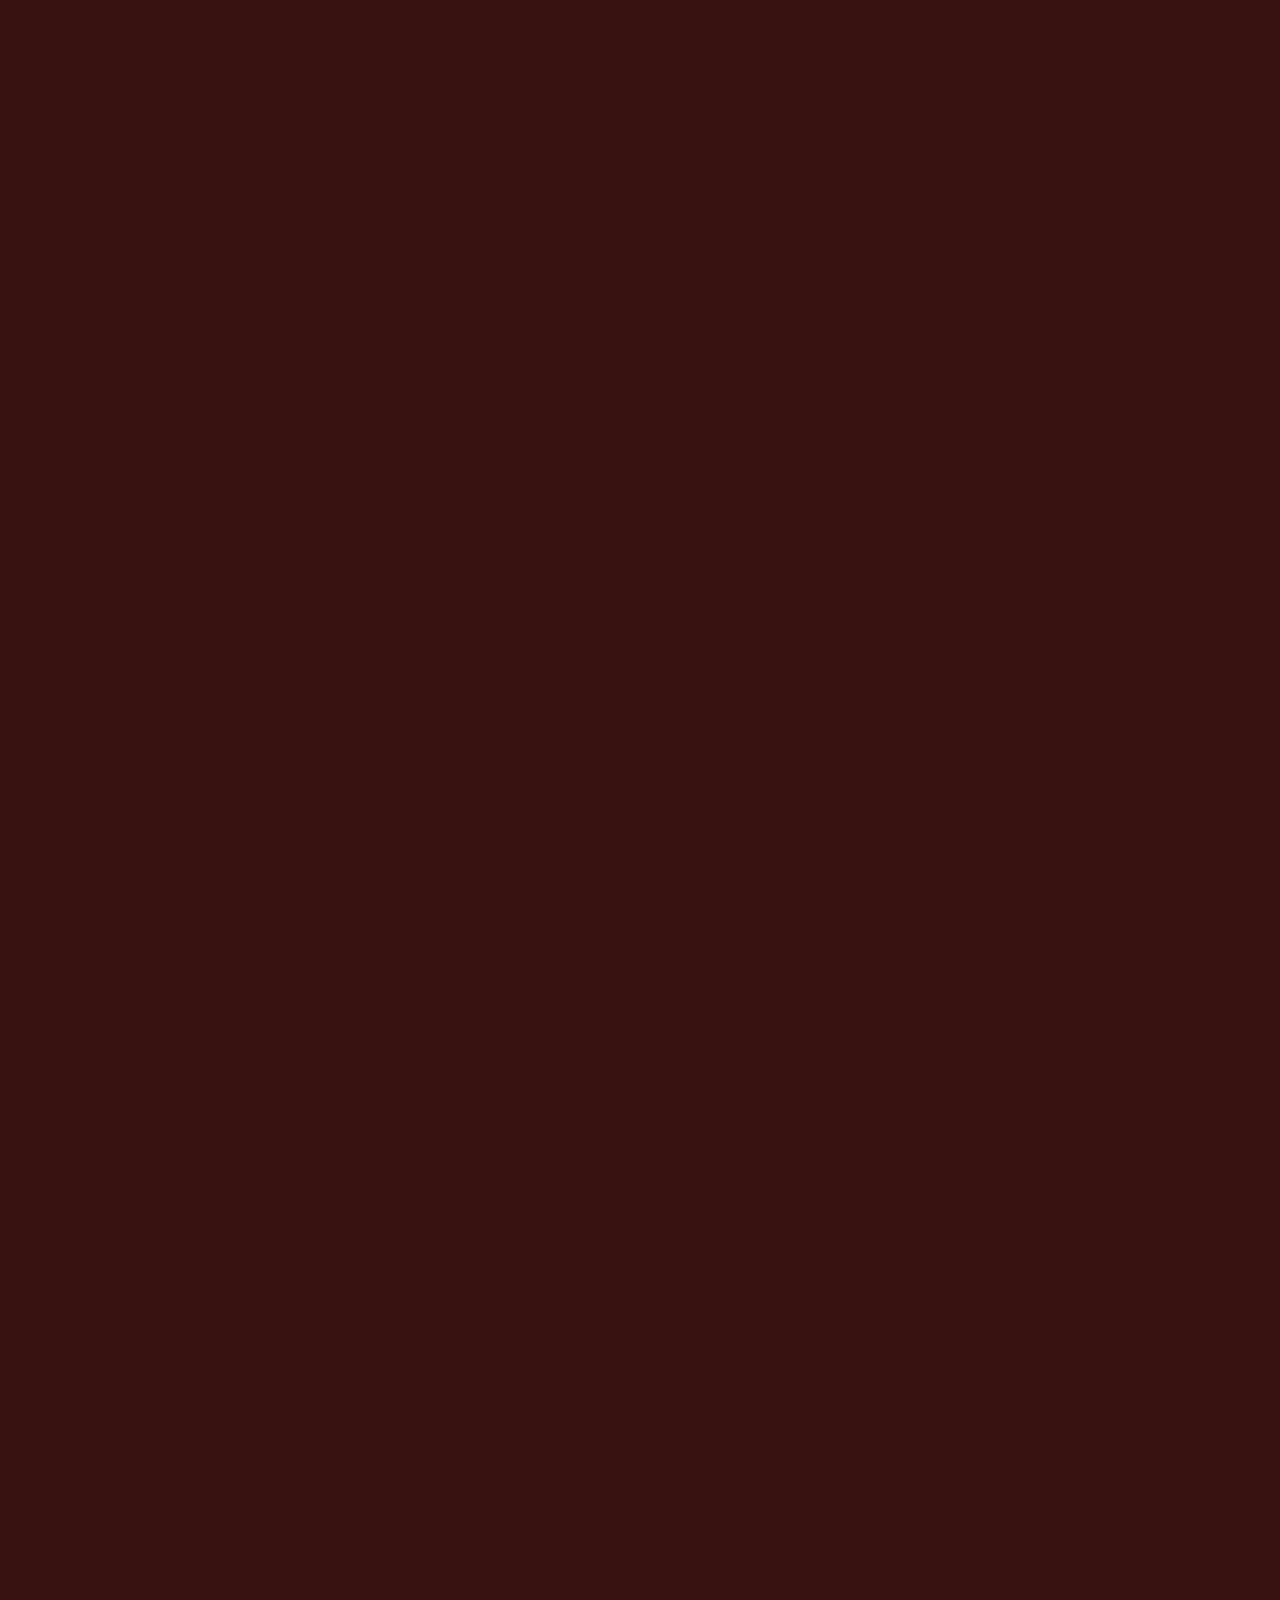
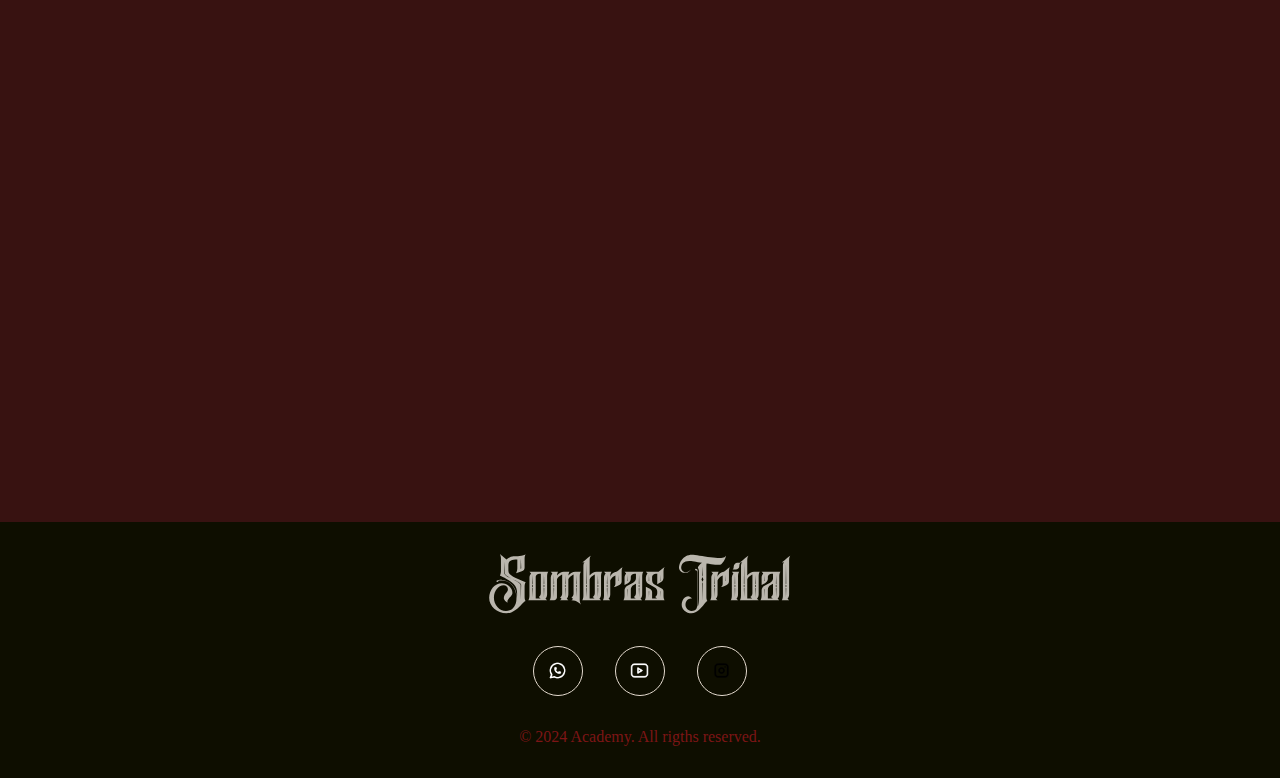
==== commit fd254ab8: "completo cards que dirigen a videos de youtube" ====
--- a/index.html
+++ b/index.html
@@ -162,50 +162,50 @@
                 <a href="https://" target="_blank" rel="noopener noreferrer">
                     <picture class="img__gallery">
                         <source media="" srcset="">
-                        <img class="img__gallery" src="" alt="">
-                    </picture>
-                    <div class="gallery__content--text">
-                        <h4>Bastet - Gala MUM</h4>
-                        <p>Pequeña explicación sobre lo que bailamos</p>
-                    </div>
-                </a>
-            </div>
-
-            <div class="gallery__content">
-                <a href="https://" target="_blank" rel="noopener noreferrer">
-                    <picture class="img__gallery">
-                        <source media="" srcset="">
-                        <img class="img__gallery" src="" alt="">
-                    </picture>
-                    <div class="gallery__content--text">
-                        <h4>Bastet - Gala MUM</h4>
-                        <p>Pequeña explicación sobre lo que bailamos</p>
-                    </div>
-                </a>
-            </div>
-
-            <div class="gallery__content">
-                <a href="https://" target="_blank" rel="noopener noreferrer">
-                    <picture class="img__gallery">
-                        <source media="" srcset="">
-                        <img class="img__gallery" src="" alt="">
-                    </picture>
-                    <div class="gallery__content--text">
-                        <h4>Bastet - Gala MUM</h4>
-                        <p>Pequeña explicación sobre lo que bailamos</p>
-                    </div>
-                </a>
-            </div>
-
-            <div class="gallery__content">
-                <a href="https://" target="_blank" rel="noopener noreferrer">
-                    <picture class="img__gallery">
-                        <source media="" srcset="">
-                        <img class="img__gallery" src="" alt="">
-                    </picture>
-                    <div class="gallery__content--text">
-                        <h4>Bastet - Gala MUM</h4>
-                        <p>Pequeña explicación sobre lo que bailamos</p>
+                        <img class="img__gallery" src="./assets/presentacion_biometal.jpg" alt="">
+                    </picture>
+                    <div class="gallery__content--text">
+                        <h4>Bio-Metal - Katharsis 2023</h4>
+                        <p>Buscamos trasmitir lo mecánico que se ha vuelto todo a nuestro alrededor y que si buscamos dentro, conseguiremos florecer un lado mas natural.</p>
+                    </div>
+                </a>
+            </div>
+
+            <div class="gallery__content">
+                <a href="https://" target="_blank" rel="noopener noreferrer">
+                    <picture class="img__gallery">
+                        <source media="" srcset="">
+                        <img class="img__gallery" src="./assets/presentacion_comp.png" alt="">
+                    </picture>
+                    <div class="gallery__content--text">
+                        <h4>Componentes del ser - Gala MUM 2023</h4>
+                        <p>Para los egipcios, el ser humano estaba formado por varios componentes.</p>
+                    </div>
+                </a>
+            </div>
+
+            <div class="gallery__content">
+                <a href="https://" target="_blank" rel="noopener noreferrer">
+                    <picture class="img__gallery">
+                        <source media="" srcset="">
+                        <img class="img__gallery" src="./assets/presentacion_bastet.jpg" alt="">
+                    </picture>
+                    <div class="gallery__content--text">
+                        <h4>Bastet - Gala MUM 2023</h4>
+                        <p>Nuestro grupo de Belly Fusion de Sombras Tribal representando a BASTET y el culto a los gatos</p>
+                    </div>
+                </a>
+            </div>
+
+            <div class="gallery__content">
+                <a href="https://" target="_blank" rel="noopener noreferrer">
+                    <picture class="img__gallery">
+                        <source media="" srcset="">
+                        <img class="img__gallery" src="./assets/presentacion_ursula.jpg" alt="">
+                    </picture>
+                    <div class="gallery__content--text">
+                        <h4>Úrsula - La voz de tu Sombra</h4>
+                        <p>Grupo de tribal fusión representando a la malvada Úrsula de "La Sirenita"</p>
                     </div>
                 </a>
             </div>
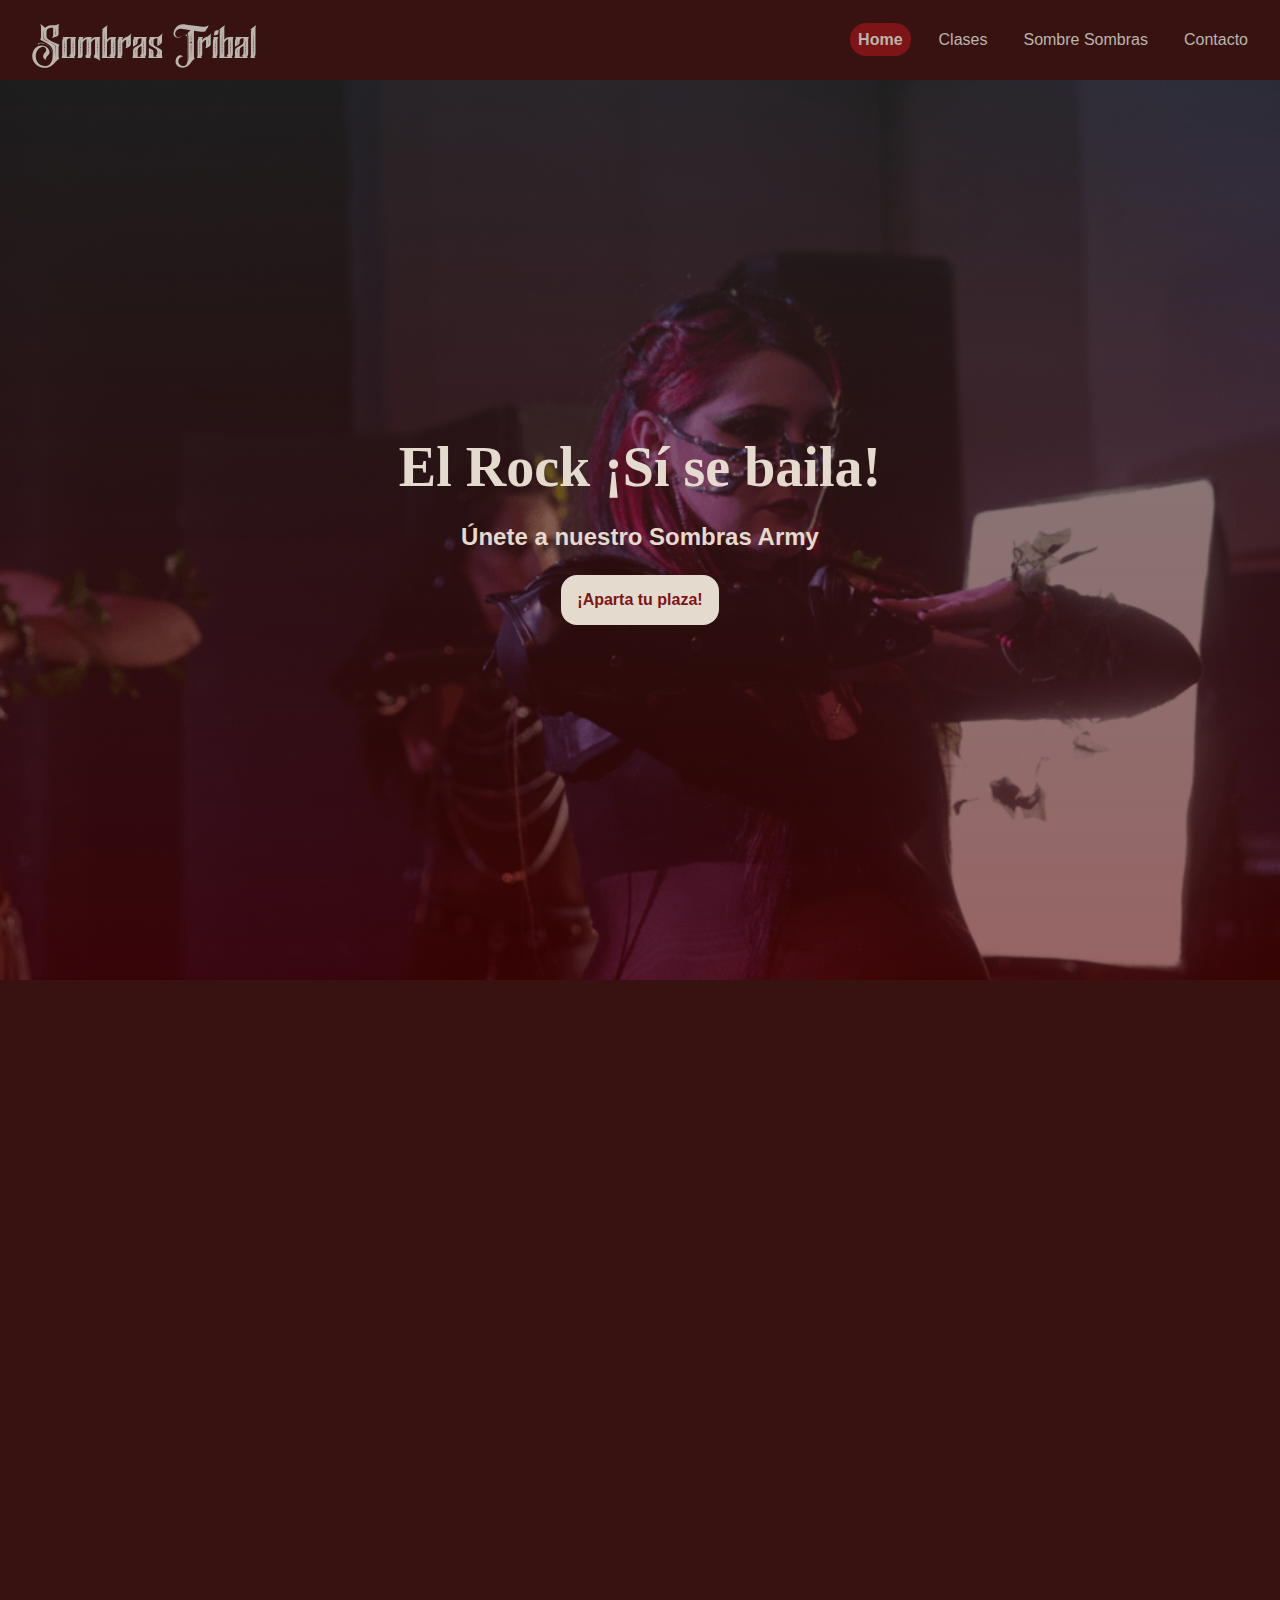
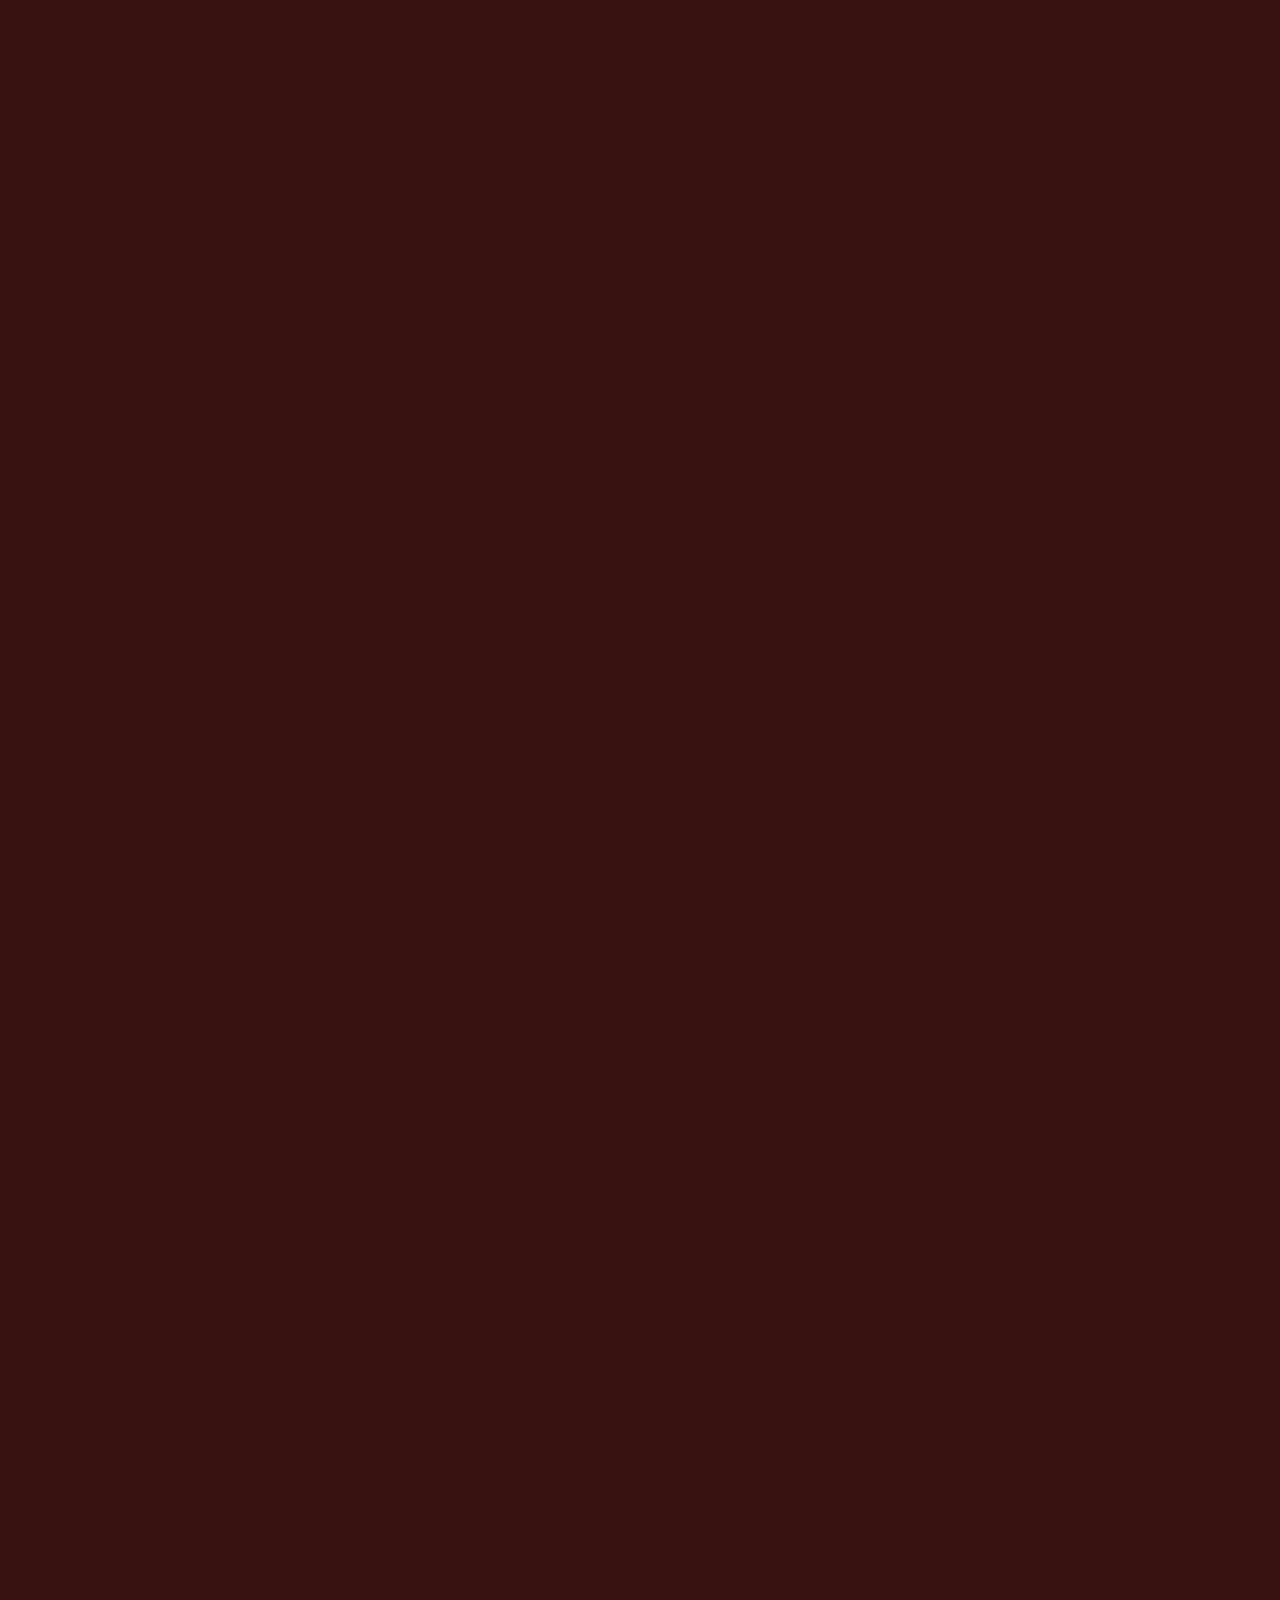
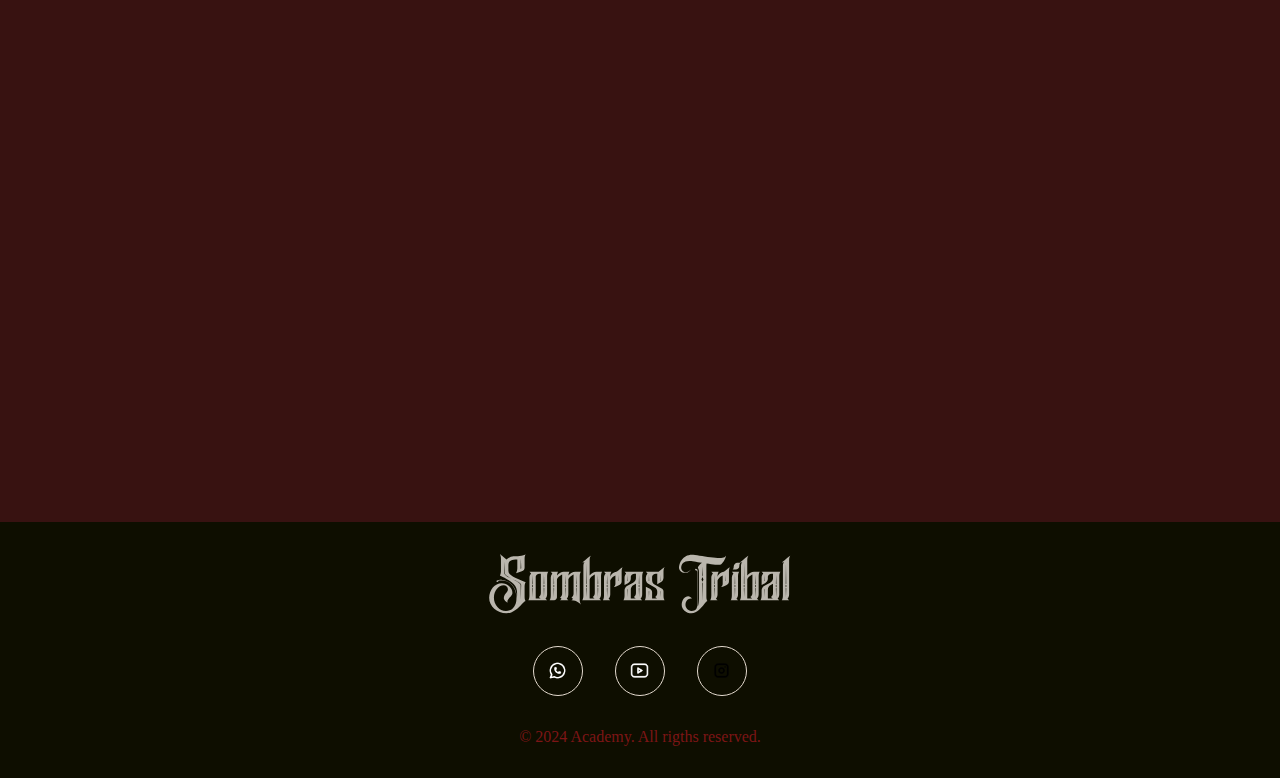
==== commit e3b34a7d: "arreglos en img" ====
--- a/index.html
+++ b/index.html
@@ -47,7 +47,7 @@
             <label for="check" class="checkbtn">
                 <img src="./assets/menu.svg" alt="menu">
             </label>
-            <a href="#" class="enlace">
+            <a href="index.html" class="enlace">
                 <img src="./assets/logo.svg" alt="" class="logo">
             </a>
             <ul class="header__menu-links">
@@ -159,10 +159,10 @@
         <h3>Últimas presentaciones</h3>
         <div class="gallery__container">
             <div class="gallery__content">
-                <a href="https://" target="_blank" rel="noopener noreferrer">
-                    <picture class="img__gallery">
-                        <source media="" srcset="">
-                        <img class="img__gallery" src="./assets/presentacion_biometal.jpg" alt="">
+                <a href="https://www.youtube.com/watch?v=FACFHdcXn3A" target="_blank" rel="noopener noreferrer">
+                    <picture class="img__gallery">
+                        <source media="" srcset="./assets/presentacion_biometal.png">
+                        <img class="img__gallery" src="./assets/presentacion_biometal.webp" alt="presentacion_biometal">
                     </picture>
                     <div class="gallery__content--text">
                         <h4>Bio-Metal - Katharsis 2023</h4>
@@ -172,10 +172,10 @@
             </div>
 
             <div class="gallery__content">
-                <a href="https://" target="_blank" rel="noopener noreferrer">
-                    <picture class="img__gallery">
-                        <source media="" srcset="">
-                        <img class="img__gallery" src="./assets/presentacion_comp.png" alt="">
+                <a href="https://www.youtube.com/watch?v=OEqlBkXv-60" target="_blank" rel="noopener noreferrer">
+                    <picture class="img__gallery">
+                        <source media="" srcset="./assets/presentacion_comp.png">
+                        <img class="img__gallery" src="./assets/presentacion_comp.webp" alt="presentacion_comp">
                     </picture>
                     <div class="gallery__content--text">
                         <h4>Componentes del ser - Gala MUM 2023</h4>
@@ -185,10 +185,10 @@
             </div>
 
             <div class="gallery__content">
-                <a href="https://" target="_blank" rel="noopener noreferrer">
-                    <picture class="img__gallery">
-                        <source media="" srcset="">
-                        <img class="img__gallery" src="./assets/presentacion_bastet.jpg" alt="">
+                <a href="https://www.youtube.com/watch?v=_CfmPPCxSvE" target="_blank" rel="noopener noreferrer">
+                    <picture class="img__gallery">
+                        <source media="" srcset="./assets/presentacion_bastet.jpg">
+                        <img class="img__gallery" src="./assets/presentacion_bastet.webp" alt="presentacion_bastet">
                     </picture>
                     <div class="gallery__content--text">
                         <h4>Bastet - Gala MUM 2023</h4>
@@ -198,10 +198,10 @@
             </div>
 
             <div class="gallery__content">
-                <a href="https://" target="_blank" rel="noopener noreferrer">
-                    <picture class="img__gallery">
-                        <source media="" srcset="">
-                        <img class="img__gallery" src="./assets/presentacion_ursula.jpg" alt="">
+                <a href="https://www.youtube.com/watch?v=x-4WOxf3eAA" target="_blank" rel="noopener noreferrer">
+                    <picture class="img__gallery">
+                        <source media="" srcset="./assets/presentacion_ursula.jpg">
+                        <img class="img__gallery" src="./assets/presentacion_ursula.webp" alt="presentacion_ursula">
                     </picture>
                     <div class="gallery__content--text">
                         <h4>Úrsula - La voz de tu Sombra</h4>
@@ -256,8 +256,8 @@
         <img class="logo" src="assets/logo.svg" alt="logo-footer">
         <div class="social__icons__container">
             <a href="#" class="social__icon"></a>
-            <a href="#" class="social__icon"></a>
-            <a href="#" class="social__icon"></a>
+            <a href="https://www.youtube.com/@SombrasTribal" target="_blank" rel="noopener noreferrer" class="social__icon"></a>
+            <a href="https://www.instagram.com/sombrastribal" target="_blank" rel="noopener noreferrer" class="social__icon"></a>
         </div>
         <span class="copyrigth">&copy 2024 Academy. All rigths reserved.</span>
     </footer>
--- a/css/index.css
+++ b/css/index.css
@@ -167,7 +167,7 @@
 .hero {
     width: 100%;
     height: 100vh;
-    background: linear-gradient(rgba(45, 45, 45, 0.608), rgba(84, 0, 0, 0.608)), url(../assets/banner.jpg);
+    background: linear-gradient(rgba(45, 45, 45, 0.608), rgba(84, 0, 0, 0.608)), url(../assets/banner.png);
     background-repeat: no-repeat;
     background-size: cover;
     background-position: center;
@@ -449,6 +449,7 @@
 }
 
 .content--right, .content--left{
+    padding: 1em;
     color: var(--cream100);
     display: flex;
     flex-direction: column;
@@ -464,6 +465,7 @@
 }
 
 .content--center {
+    padding: 1em;
     max-width: 700px;
 }
 
@@ -518,7 +520,7 @@
 
 .about-sombras__container--cuatro {
     height: 100vh;
-    background: linear-gradient(rgba(45, 45, 45, 0.404), rgba(84, 0, 0, 0.432)), url(../assets/about_sombras--cuatro.jpg);
+    background: linear-gradient(rgba(45, 45, 45, 0.404), rgba(84, 0, 0, 0.432)), url(../assets/about_sombras--cuatro.png);
     background-repeat: no-repeat;
     background-size: cover;
     background-position: center;
@@ -528,7 +530,7 @@
 
 .contact{
     height: 100%;
-    background: linear-gradient(rgba(45, 45, 45, 0.404), rgba(84, 0, 0, 0.432)), url(../assets/back_contact.jpg);
+    background: linear-gradient(rgba(45, 45, 45, 0.404), rgba(84, 0, 0, 0.432)), url(../assets/back_contact.png);
     background-repeat: no-repeat;
     background-size: cover;
     background-position: center;
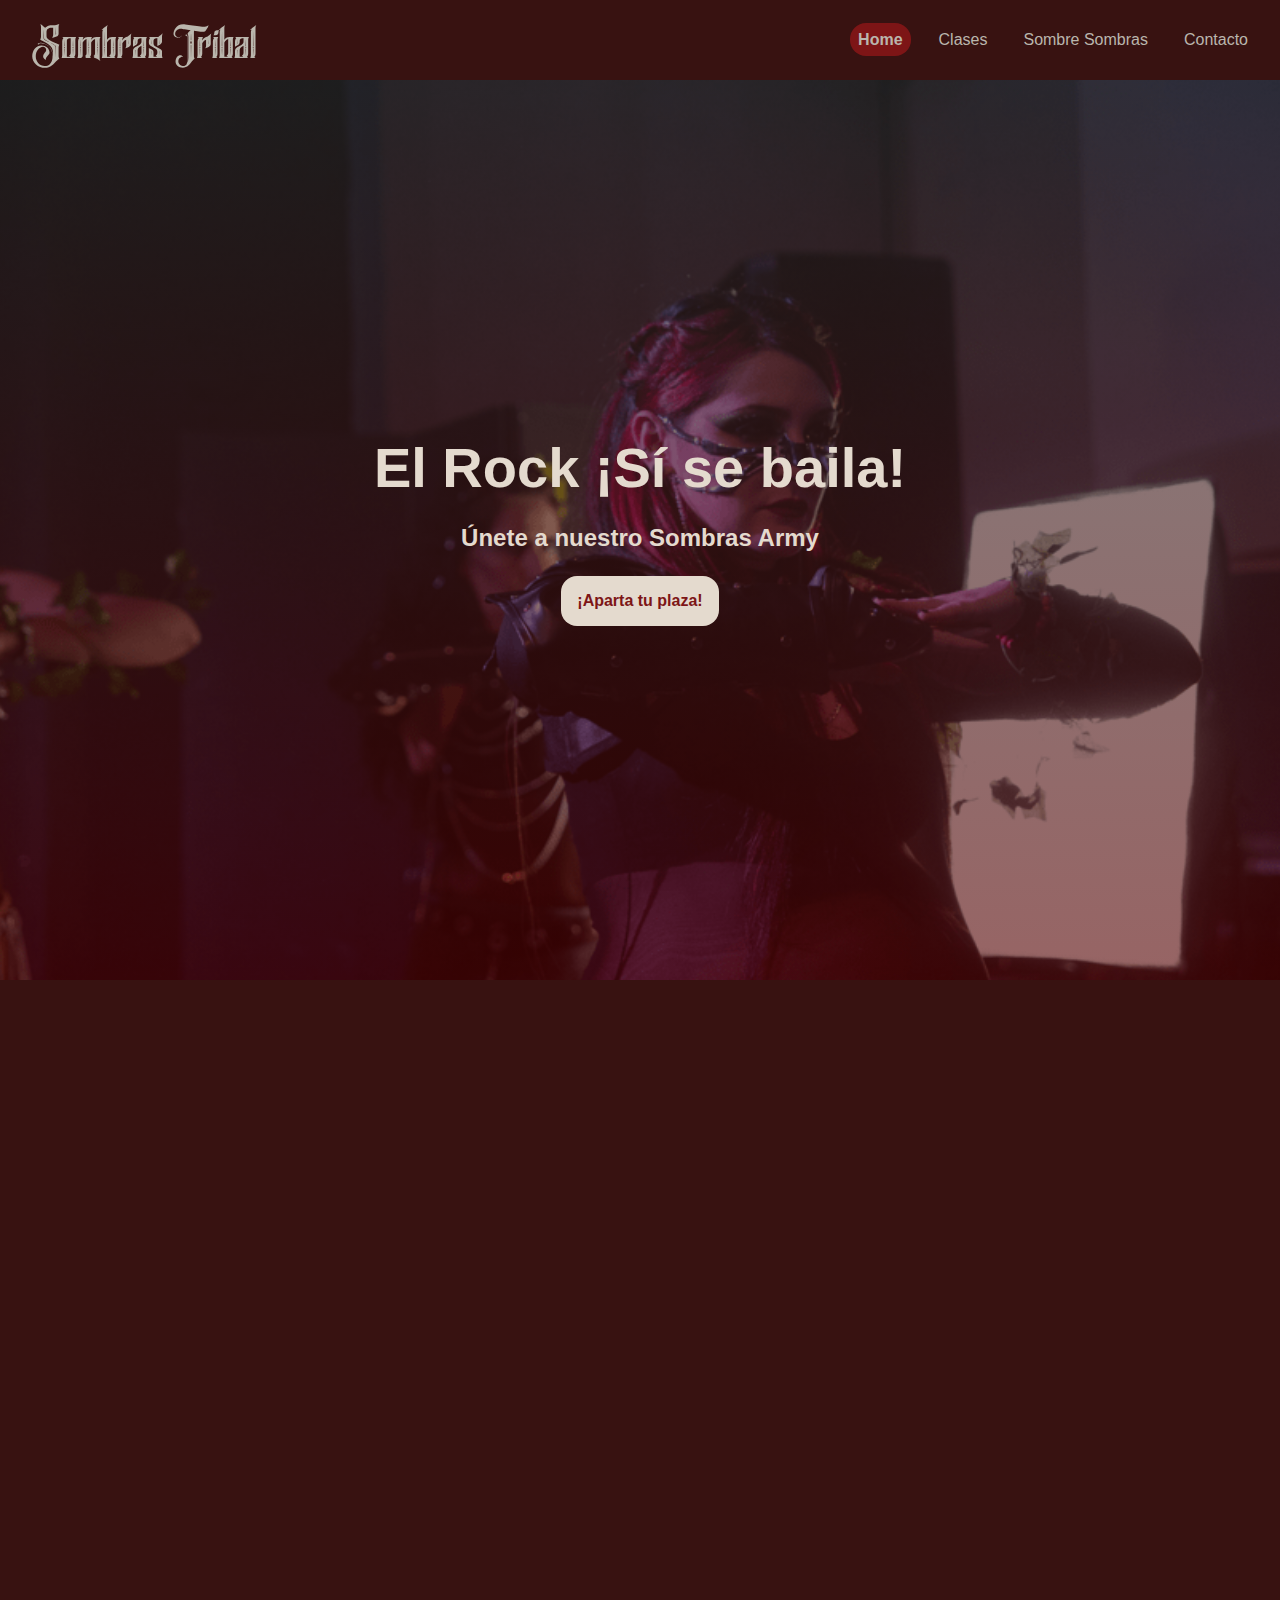
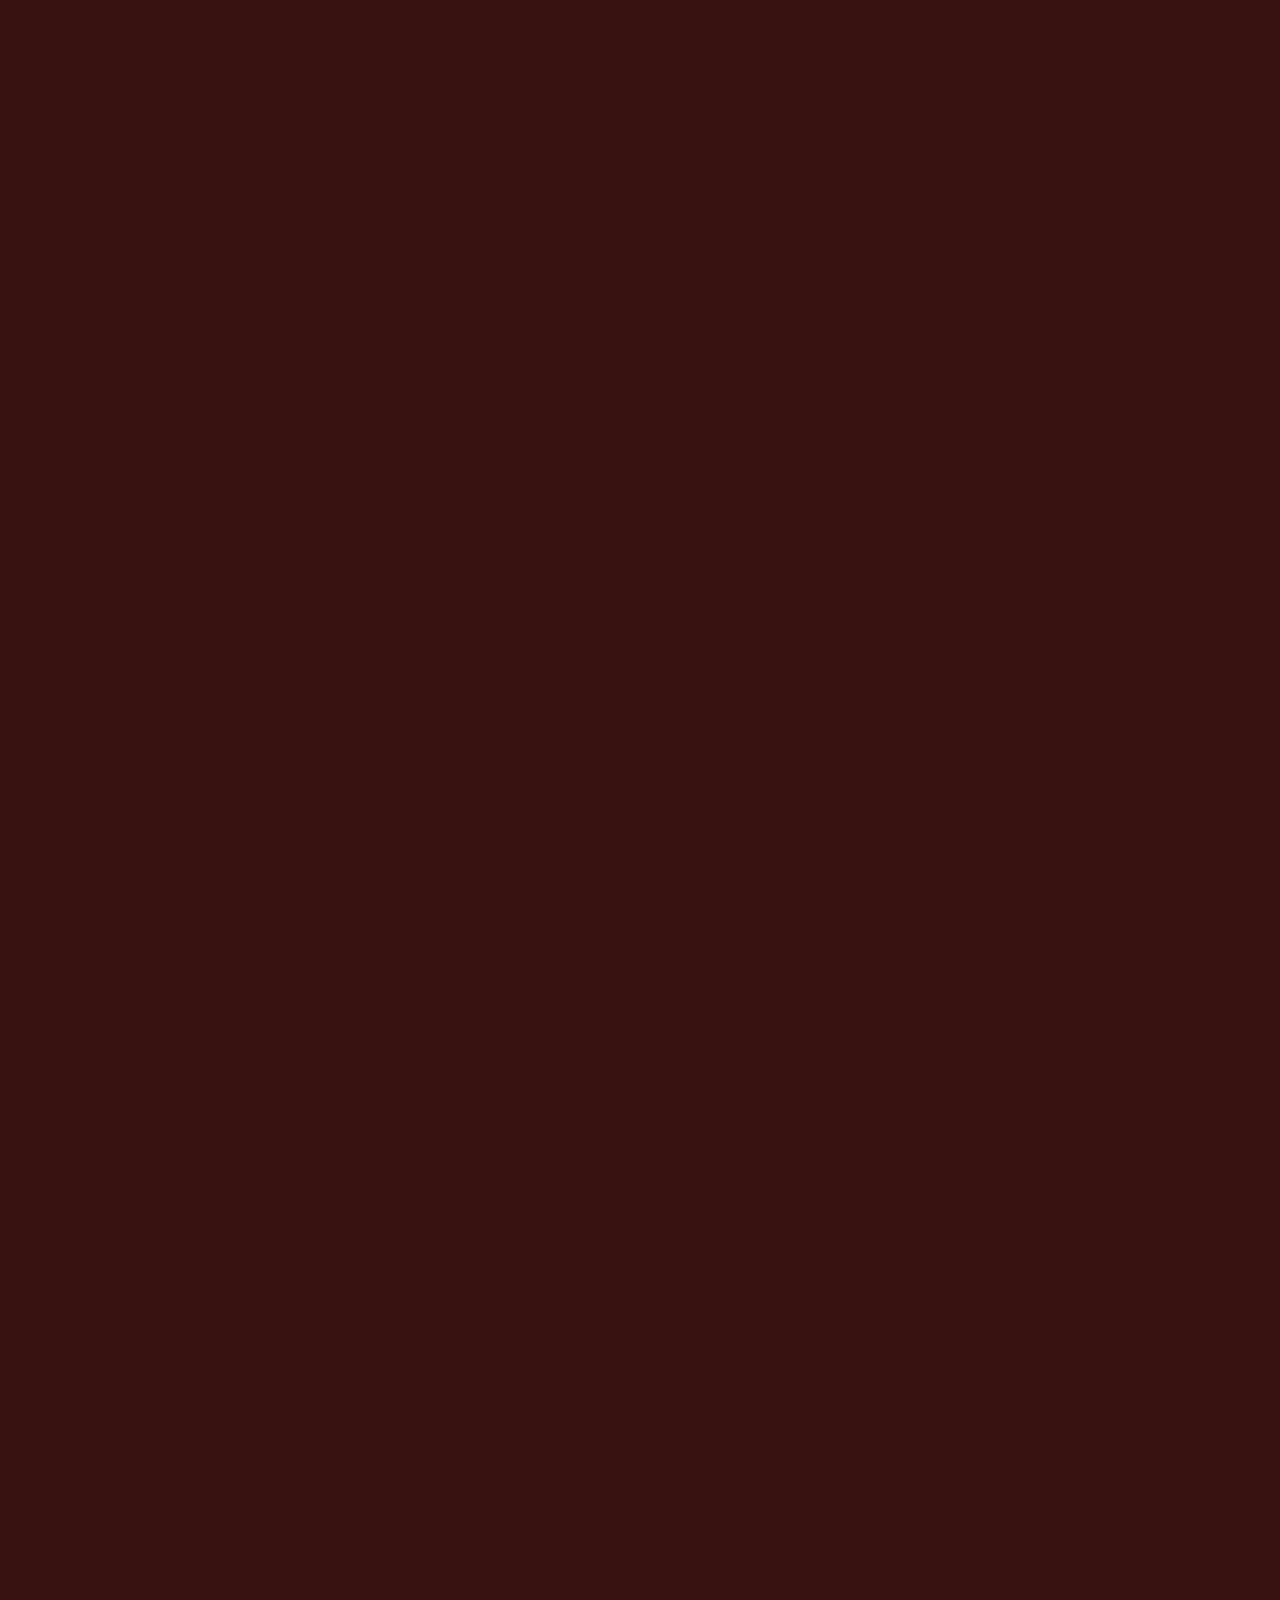
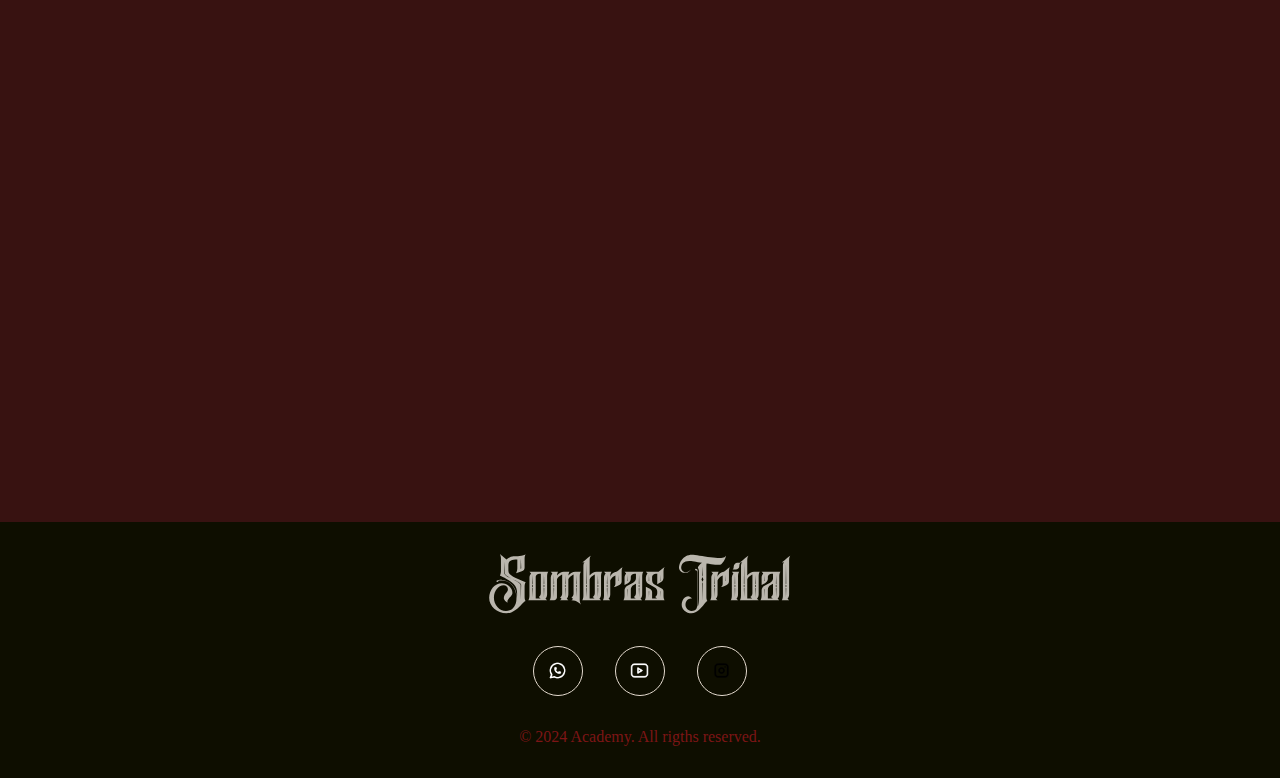
==== commit 494cc3f2: "cambios por optimización final" ====
--- a/index.html
+++ b/index.html
@@ -91,7 +91,7 @@
             </div>
 
             <picture class="img__about">
-                <source media="" srcset="">
+                <source media="" srcset="./assets/seccion_about_index.jpg">
                 <img class="img__about" src="./assets/seccion_about_index.jpg" alt="">
             </picture>
         </div>
--- a/css/index.css
+++ b/css/index.css
@@ -189,7 +189,7 @@
 }
 
 .hero__container--texto h1 {
-    font-family: var(--h1);
+    font-family: var(--heading-font);
     color: var(--cream100);
 }
 
